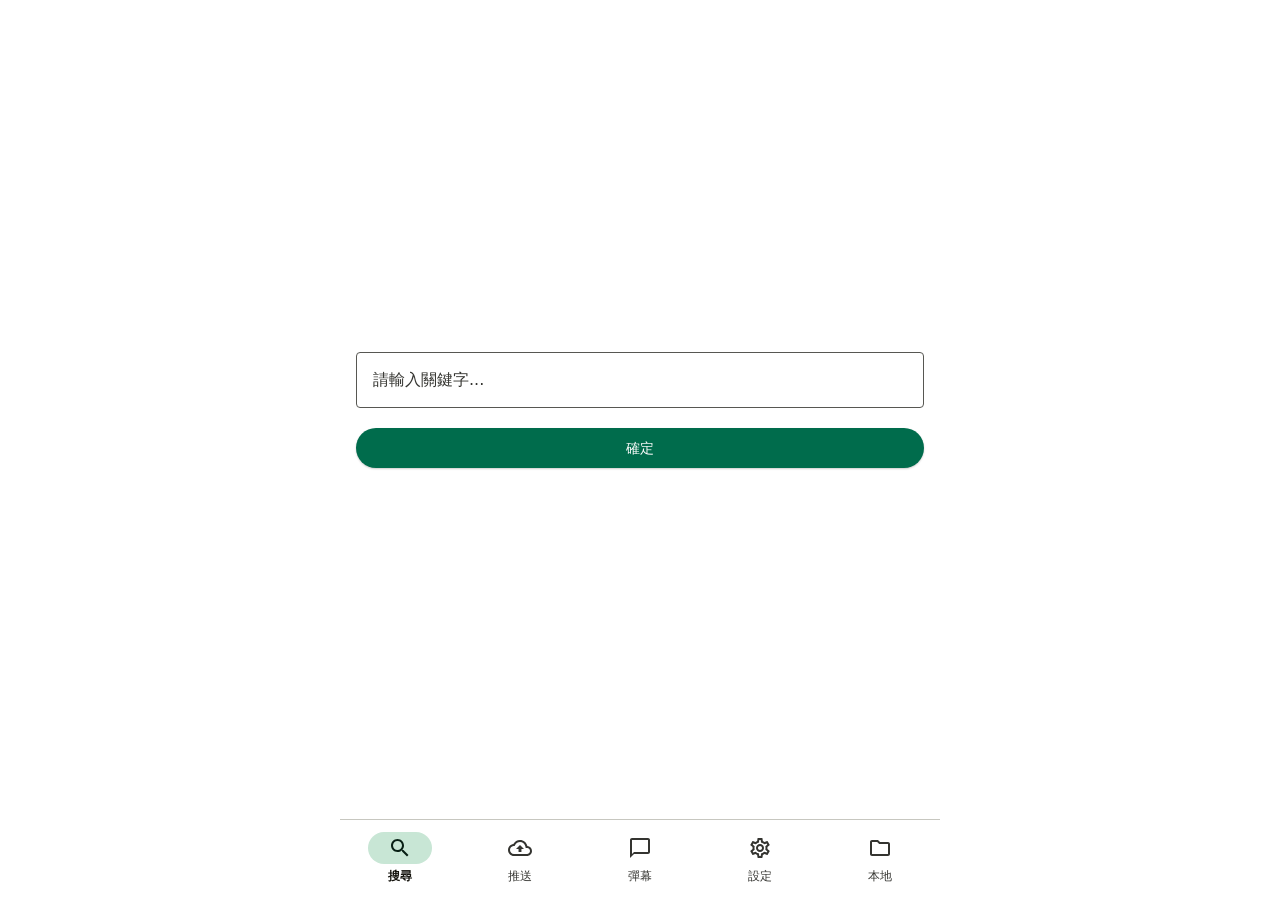
==== app/src/main/assets/index.html @ 3b031623 "chore: import xbox-lite baseline Full source snapshot of kuby007/webhtv@xbox-lite (27c07b4c13a249e90" ====
<!DOCTYPE html>
<html lang="zh-Hant">

<head>
    <title>影視</title>
    <meta charset="UTF-8">
    <meta name="viewport" content="width=device-width,initial-scale=1,user-scalable=0,viewport-fit=cover">
    <meta name="color-scheme" content="light dark">
    <link rel="stylesheet" href="css/ui.css">
    <script src="js/jquery.min.js" defer></script>
    <script src="js/script.js" defer></script>
</head>

<body>
    <div id="app">
        <!-- Content -->
        <div class="app-body">
            <!-- 搜尋 -->
            <div id="panel1" class="tab-panel active">
                <div class="panel-content">
                    <div class="md-field">
                        <input id="keyword" class="md-input" type="text" placeholder="請輸入關鍵字..." />
                    </div>
                    <button class="md-btn md-btn-filled md-btn-full" onclick="search()">確定</button>
                </div>
            </div>
            <!-- 推送 -->
            <div id="panel2" class="tab-panel">
                <div class="panel-content">
                    <div class="md-field">
                        <input id="push_url" class="md-input" type="text" placeholder="請輸入播放網址..." />
                    </div>
                    <button class="md-btn md-btn-filled md-btn-full" onclick="push()">確定</button>
                </div>
            </div>
            <!-- 彈幕 -->
            <div id="panel3" class="tab-panel">
                <div class="panel-content">
                    <div class="field-row">
                        <div class="md-field">
                            <button class="md-btn md-btn-tonal md-btn-full" onclick="showDanmakuModeDialog()">
                                <span id="danmaku_mode_label">滾動</span>
                                <svg style="margin-left:auto;flex-shrink:0" width="18" height="18" viewBox="0 0 24 24"><path d="M0 0h24v24H0V0z" fill="none"/><path d="M7 10l5 5 5-5z" fill="currentColor"/></svg>
                            </button>
                        </div>
                        <div class="md-field">
                            <button class="md-btn md-btn-tonal md-btn-full" onclick="showDanmakuSizeDialog()">
                                <span id="danmaku_size_label">預設</span>
                                <svg style="margin-left:auto;flex-shrink:0" width="18" height="18" viewBox="0 0 24 24"><path d="M0 0h24v24H0V0z" fill="none"/><path d="M7 10l5 5 5-5z" fill="currentColor"/></svg>
                            </button>
                        </div>
                    </div>
                    <div class="md-field">
                        <input id="danmaku_text" class="md-input" type="text" placeholder="請輸入彈幕內容..." />
                    </div>
                    <button class="md-btn md-btn-filled md-btn-full" onclick="sendDanmaku()">發送</button>
                </div>
            </div>
            <!-- 設定 -->
            <div id="panel4" class="tab-panel">
                <div class="panel-content">
                    <div class="field-row">
                        <div class="md-field short">
                            <input id="setting_name" class="md-input" type="text" placeholder="名稱" />
                        </div>
                        <div class="md-field">
                            <input id="setting_text" class="md-input" type="text" placeholder="配置" />
                        </div>
                    </div>
                    <button onclick="setting()" class="md-btn md-btn-filled md-btn-full">確定</button>
                </div>
            </div>
            <!-- 本地 -->
            <div id="panel5" class="tab-panel">
                <input type="file" id="file_uploader" onchange="onFileSelected()" multiple />
                <div class="md-toolbar">
                    <button class="md-btn md-btn-tonal" onclick="uploadFile()">上傳檔案</button>
                    <button class="md-btn md-btn-tonal" onclick="showNewFolderDialog()">新增資料夾</button>
                </div>
                <div class="file-path" id="filePath">/</div>
                <div id="file_list"></div>
            </div>
        </div>
        <!-- M3 Navigation Bar -->
        <nav class="md-nav-bar">
            <div id="tab1" class="md-nav-item active" onclick="showPanel(1)">
                <div class="md-nav-indicator">
                    <svg class="md-nav-icon" viewBox="0 0 24 24"><path d="M0 0h24v24H0V0z" fill="none"/><path d="M15.5 14h-.79l-.28-.27C15.41 12.59 16 11.11 16 9.5 16 5.91 13.09 3 9.5 3S3 5.91 3 9.5 5.91 16 9.5 16c1.61 0 3.09-.59 4.23-1.57l.27.28v.79l5 4.99L20.49 19l-4.99-5zm-6 0C7.01 14 5 11.99 5 9.5S7.01 5 9.5 5 14 7.01 14 9.5 11.99 14 9.5 14z"/></svg>
                </div>
                <span class="md-nav-label">搜尋</span>
            </div>
            <div id="tab2" class="md-nav-item" onclick="showPanel(2)">
                <div class="md-nav-indicator">
                    <svg class="md-nav-icon" viewBox="0 0 24 24"><path d="M0 0h24v24H0V0z" fill="none"/><path d="M19.35 10.04C18.67 6.59 15.64 4 12 4 9.11 4 6.6 5.64 5.35 8.04 2.34 8.36 0 10.91 0 14c0 3.31 2.69 6 6 6h13c2.76 0 5-2.24 5-5 0-2.64-2.05-4.78-4.65-4.96zM19 18H6c-2.21 0-4-1.79-4-4 0-2.05 1.53-3.76 3.56-3.97l1.07-.11.5-.95C8.08 7.14 9.94 6 12 6c2.62 0 4.88 1.86 5.39 4.43l.3 1.5 1.53.11c1.56.1 2.78 1.41 2.78 2.96 0 1.65-1.35 3-3 3zM8 13h2.55v3h2.9v-3H16l-4-4z"/></svg>
                </div>
                <span class="md-nav-label">推送</span>
            </div>
            <div id="tab3" class="md-nav-item" onclick="showPanel(3)">
                <div class="md-nav-indicator">
                    <svg class="md-nav-icon" viewBox="0 0 24 24"><path d="M0 0h24v24H0V0z" fill="none"/><path d="M20 2H4c-1.1 0-2 .9-2 2v18l4-4h14c1.1 0 2-.9 2-2V4c0-1.1-.9-2-2-2zm0 14H6l-2 2V4h16v12z"/></svg>
                </div>
                <span class="md-nav-label">彈幕</span>
            </div>
            <div id="tab4" class="md-nav-item" onclick="showPanel(4)">
                <div class="md-nav-indicator">
                    <svg class="md-nav-icon" viewBox="0 0 24 24"><path d="M0 0h24v24H0V0z" fill="none"/><path d="M19.43 12.98c.04-.32.07-.64.07-.98 0-.34-.03-.66-.07-.98l2.11-1.65c.19-.15.24-.42.12-.64l-2-3.46c-.09-.16-.26-.25-.44-.25-.06 0-.12.01-.17.03l-2.49 1c-.52-.4-1.08-.73-1.69-.98l-.38-2.65C14.46 2.18 14.25 2 14 2h-4c-.25 0-.46.18-.49.42l-.38 2.65c-.61.25-1.17.59-1.69.98l-2.49-1c-.06-.02-.12-.03-.18-.03-.17 0-.34.09-.43.25l-2 3.46c-.13.22-.07.49.12.64l2.11 1.65c-.04.32-.07.65-.07.98 0 .33.03.66.07.98l-2.11 1.65c-.19.15-.24.42-.12.64l2 3.46c.09.16.26.25.44.25.06 0 .12-.01.17-.03l2.49-1c.52.4 1.08.73 1.69.98l.38 2.65c.03.24.24.42.49.42h4c.25 0 .46-.18.49-.42l.38-2.65c.61-.25 1.17-.59 1.69-.98l2.49 1c.06.02.12.03.18.03.17 0 .34-.09.43-.25l2-3.46c.12-.22.07-.49-.12-.64l-2.11-1.65zm-1.98-1.71c.04.31.05.52.05.73 0 .21-.02.43-.05.73l-.14 1.13.89.7 1.08.84-.7 1.21-1.27-.51-1.04-.42-.9.68c-.43.32-.84.56-1.25.73l-1.06.43-.16 1.13-.2 1.35h-1.4l-.19-1.35-.16-1.13-1.06-.43c-.43-.18-.83-.41-1.23-.71l-.91-.7-1.06.43-1.27.51-.7-1.21 1.08-.84.89-.7-.14-1.13c-.03-.31-.05-.54-.05-.74s.02-.43.05-.73l.14-1.13-.89-.7-1.08-.84.7-1.21 1.27.51 1.04.42.9-.68c.43-.32.84-.56 1.25-.73l1.06-.43.16-1.13.2-1.35h1.39l.19 1.35.16 1.13 1.06.43c.43.18.83.41 1.23.71l.91.7 1.06-.43 1.27-.51.7 1.21-1.07.85-.89.7.14 1.13zM12 8c-2.21 0-4 1.79-4 4s1.79 4 4 4 4-1.79 4-4-1.79-4-4-4zm0 6c-1.1 0-2-.9-2-2s.9-2 2-2 2 .9 2 2-.9 2-2 2z"/></svg>
                </div>
                <span class="md-nav-label">設定</span>
            </div>
            <div id="tab5" class="md-nav-item" onclick="showPanel(5)">
                <div class="md-nav-indicator">
                    <svg class="md-nav-icon" viewBox="0 0 24 24"><path d="M0 0h24v24H0V0z" fill="none"/><path d="M9.17 6l2 2H20v10H4V6h5.17M10 4H4c-1.1 0-1.99.9-1.99 2L2 18c0 1.1.9 2 2 2h16c1.1 0 2-.9 2-2V8c0-1.1-.9-2-2-2h-8l-2-2z"/></svg>
                </div>
                <span class="md-nav-label">本地</span>
            </div>
        </nav>
    </div>
    <!-- Dialog: 彈幕模式 -->
    <div id="danmakuModeDialog" class="md-dialog-overlay">
        <div class="md-dialog">
            <div class="md-dialog-title">模式</div>
            <div class="md-dialog-list">
                <div class="md-dialog-list-item active" data-val="1" onclick="setDanmakuMode(1,'滾動')"><span>滾動</span></div>
                <div class="md-dialog-list-item" data-val="5" onclick="setDanmakuMode(5,'頂部')"><span>頂部</span></div>
                <div class="md-dialog-list-item" data-val="4" onclick="setDanmakuMode(4,'底部')"><span>底部</span></div>
                <div class="md-dialog-list-item" data-val="6" onclick="setDanmakuMode(6,'反向')"><span>反向</span></div>
            </div>
        </div>
    </div>
    <!-- Dialog: 彈幕大小 -->
    <div id="danmakuSizeDialog" class="md-dialog-overlay">
        <div class="md-dialog">
            <div class="md-dialog-title">大小</div>
            <div class="md-dialog-list">
                <div class="md-dialog-list-item" data-val="18" onclick="setDanmakuSize(18,'小')"><span>小</span></div>
                <div class="md-dialog-list-item active" data-val="25" onclick="setDanmakuSize(25,'預設')"><span>預設</span></div>
                <div class="md-dialog-list-item" data-val="36" onclick="setDanmakuSize(36,'大')"><span>大</span></div>
            </div>
        </div>
    </div>
    <!-- Dialog: 本地路徑 -->
    <div id="fileInfoDialog" class="md-dialog-overlay">
        <div class="md-dialog">
            <div class="md-dialog-title">本地路徑</div>
            <div class="md-dialog-body" id="fileUrl"></div>
            <div class="md-dialog-actions">
                <button onclick="pushFile(0)" class="md-dialog-btn">關閉</button>
                <button onclick="downloadFile()" class="md-dialog-btn">下載</button>
                <button onclick="pushFile(1)" class="md-dialog-btn">使用</button>
            </div>
        </div>
    </div>
    <!-- Dialog: 確認上傳 -->
    <div id="uploadTip" class="md-dialog-overlay">
        <div class="md-dialog">
            <div class="md-dialog-title">確認上傳？</div>
            <div class="md-dialog-body" id="uploadTipContent"></div>
            <div class="md-dialog-actions">
                <button onclick="confirmUpload(0)" class="md-dialog-btn">取消</button>
                <button onclick="confirmUpload(1)" class="md-dialog-btn">確定</button>
            </div>
        </div>
    </div>
    <!-- Dialog: 新增資料夾 -->
    <div id="newFolder" class="md-dialog-overlay">
        <div class="md-dialog">
            <div class="md-dialog-title">新增資料夾</div>
            <div class="md-dialog-body">
                <input id="newFolderContent" class="md-input" type="text" placeholder="請輸入資料夾名稱..." />
            </div>
            <div class="md-dialog-actions">
                <button onclick="confirmNewFolder(0)" class="md-dialog-btn">取消</button>
                <button onclick="confirmNewFolder(1)" class="md-dialog-btn">確定</button>
            </div>
        </div>
    </div>
    <!-- Dialog: 刪除資料夾 -->
    <div id="delFolder" class="md-dialog-overlay">
        <div class="md-dialog">
            <div class="md-dialog-title">刪除資料夾</div>
            <div class="md-dialog-body" id="delFolderContent"></div>
            <div class="md-dialog-actions">
                <button onclick="confirmDelFolder(0)" class="md-dialog-btn">取消</button>
                <button onclick="confirmDelFolder(1)" class="md-dialog-btn error">刪除</button>
            </div>
        </div>
    </div>
    <!-- Dialog: 刪除檔案 -->
    <div id="delFile" class="md-dialog-overlay">
        <div class="md-dialog">
            <div class="md-dialog-title">刪除檔案</div>
            <div class="md-dialog-body" id="delFileContent"></div>
            <div class="md-dialog-actions">
                <button onclick="confirmDelFile(0)" class="md-dialog-btn">取消</button>
                <button onclick="confirmDelFile(1)" class="md-dialog-btn error">刪除</button>
            </div>
        </div>
    </div>
    <!-- Snackbar: 警告 -->
    <div id="warnToast">
        <div class="md-snackbar" id="warnToastContent"></div>
    </div>
    <!-- Loading -->
    <div id="loadingToast">
        <div class="md-progress-wrap">
            <svg class="md-progress" viewBox="0 0 48 48">
                <circle cx="24" cy="24" r="20"/>
            </svg>
        </div>
    </div>
</body>
</html>
---- app/src/main/assets/css/ui.css ----
:root {
    --md-primary:                  #006C4C;
    --md-on-primary:               #FFFFFF;
    --md-primary-container:        #89F7C6;
    --md-on-primary-container:     #00210F;
    --md-secondary-container:      #C8E6D5;
    --md-on-secondary-container:   #082015;
    --md-error:                    #BA1A1A;
    --md-on-error:                 #FFFFFF;
    --md-error-container:          #FFDAD6;
    --md-on-error-container:       #410002;
    --md-surface:                  #FFFFFF;
    --md-on-surface:               #15140E;
    --md-surface-variant:          #E3E3DC;
    --md-on-surface-variant:       #343430;
    --md-outline:                  #575752;
    --md-outline-variant:          #C7C7C0;
    --md-surface-container:        #FFFFFF;
    --md-surface-container-high:   #F0EFE9;
    --md-inverse-surface:          #2A2A25;
    --md-inverse-on-surface:       #F2F1EB;
    --md-scrim:                    rgba(0,0,0,0.32);
    --md-shadow:                   rgba(0,0,0,0.20);
}

@media (prefers-color-scheme: dark) {
    :root {
        --md-primary:                  #6CDBA4;
        --md-on-primary:               #003824;
        --md-primary-container:        #005237;
        --md-on-primary-container:     #89F7C6;
        --md-secondary-container:      #354B40;
        --md-on-secondary-container:   #CFE9D8;
        --md-error:                    #FFB4AB;
        --md-on-error:                 #690005;
        --md-error-container:          #93000A;
        --md-on-error-container:       #FFDAD6;
        --md-surface:                  #101510;
        --md-on-surface:               #DEE4DF;
        --md-surface-variant:          #414942;
        --md-on-surface-variant:       #C0C9BF;
        --md-outline:                  #8B9389;
        --md-outline-variant:          #414942;
        --md-surface-container:        #1C211D;
        --md-surface-container-high:   #262B27;
        --md-inverse-surface:          #DEE4DF;
        --md-inverse-on-surface:       #181D19;
        --md-scrim:                    rgba(0,0,0,0.5);
        --md-shadow:                   rgba(0,0,0,0.5);
    }
}

/* ══ Reset ══ */
*, *::before, *::after { box-sizing: border-box; margin: 0; padding: 0; }

html, body {
    height: 100%;
    font-family: Roboto, -apple-system, system-ui, sans-serif;
    background: var(--md-surface);
    color: var(--md-on-surface);
    -webkit-tap-highlight-color: transparent;
}

body.manage-page {
    --md-primary: #1A62D0;
    --md-on-primary: #FFFFFF;
    --md-secondary-container: #D9E7FF;
    --md-on-secondary-container: #0D2B57;
    --md-surface: #F4F6FA;
    --md-surface-container: #FFFFFF;
    --md-surface-container-high: #F8FAFD;
    --md-outline-variant: #DDE3EE;
}

body.manage-page.local-mode .remote-only {
    display: none !important;
}

@media (prefers-color-scheme: dark) {
    body.manage-page {
        --md-primary: #8DB8FF;
        --md-on-primary: #052B61;
        --md-secondary-container: #1D3557;
        --md-on-secondary-container: #D9E7FF;
        --md-surface: #10151D;
        --md-surface-container: #171D27;
        --md-surface-container-high: #1F2632;
        --md-outline-variant: #354052;
    }
}

/* ══ App Shell ══ */
#app {
    display: flex;
    flex-direction: column;
    height: 100%;
    max-width: 600px;
    margin: 0 auto;
}

.manage-app { max-width: 1120px; }

.manage-top {
    flex-shrink: 0;
    display: flex;
    align-items: center;
    justify-content: space-between;
    gap: 12px;
    padding: 14px 16px 10px;
    border-bottom: 1px solid var(--md-outline-variant);
    background: var(--md-surface-container);
}

.manage-body {
    flex: 1;
    overflow-y: auto;
    -webkit-overflow-scrolling: touch;
    padding: 16px;
}

.manage-view { display: none; }
.manage-view.active { display: block; }

.segmented {
    display: inline-flex;
    padding: 3px;
    border: 1px solid var(--md-outline-variant);
    border-radius: 22px;
    background: var(--md-surface-container-high);
}

.segment {
    height: 34px;
    min-width: 56px;
    padding: 0 12px;
    border: none;
    border-radius: 17px;
    background: transparent;
    color: var(--md-on-surface-variant);
    font: inherit;
    font-size: 14px;
    cursor: pointer;
}

.segment.active {
    background: var(--md-primary);
    color: var(--md-on-primary);
}

.remote-picker { display: none; margin: 10px 16px 0; }
.device-list { display: grid; gap: 8px; }

.device-item {
    display: flex;
    align-items: center;
    justify-content: space-between;
    gap: 12px;
    min-height: 48px;
    padding: 8px 12px;
    border: 1px solid var(--md-outline-variant);
    border-radius: 8px;
    background: transparent;
    color: var(--md-on-surface);
    font: inherit;
    text-align: left;
    cursor: pointer;
}

.device-item.active {
    border-color: var(--md-primary);
    background: var(--md-secondary-container);
    color: var(--md-on-secondary-container);
}

.device-item span { font-weight: 600; }
.device-item small { color: var(--md-on-surface-variant); overflow-wrap: anywhere; }

.manage-nav .md-nav-item { border: none; background: transparent; color: inherit; }

.manage-heading { min-width: 0; }

.manage-top-actions {
    display: flex;
    align-items: center;
    justify-content: flex-end;
    gap: 8px;
    flex-wrap: wrap;
}

.status-pill {
    display: inline-flex;
    align-items: center;
    min-height: 30px;
    padding: 0 10px;
    border-radius: 15px;
    background: var(--md-secondary-container);
    color: var(--md-on-secondary-container);
    font-size: 12px;
    line-height: 16px;
    white-space: nowrap;
}

.status-pill.off {
    background: var(--md-error-container);
    color: var(--md-on-error-container);
}

.status-pill.warn {
    background: #FFE08A;
    color: #312300;
}

.md-btn-compact {
    height: 36px;
    padding: 0 14px;
}

.md-btn-danger {
    background: var(--md-error-container);
    color: var(--md-on-error-container);
}

.keepalive-card {
    display: none;
    margin: 10px 16px 0;
    border-color: #D19A00;
    background: #FFF4CE;
    color: #312300;
}

.md-btn:disabled,
.file-action:disabled {
    opacity: 0.42;
    cursor: default;
}

.file-toolbar { align-items: center; }

.file-state-row {
    display: grid;
    grid-template-columns: minmax(0, 1fr) auto;
    gap: 8px;
    align-items: center;
    margin-bottom: 8px;
}

.file-state-row .file-path { margin: 0; }

.selection-count {
    min-height: 36px;
    display: inline-flex;
    align-items: center;
    justify-content: center;
    padding: 0 10px;
    border-radius: 18px;
    background: var(--md-surface-container-high);
    color: var(--md-on-surface-variant);
    font-size: 13px;
    white-space: nowrap;
}

.file-list {
    border-top: 1px solid var(--md-outline-variant);
}

.file-item.parent { padding-left: 42px; }

@media (min-width: 960px) {
    .manage-app { max-width: 1120px; }
    .manage-body { padding: 20px 24px; }
    #syncTree { display: grid; grid-template-columns: 1fr 1fr; column-gap: 18px; }
    .tree-row { break-inside: avoid; }
}

@media (prefers-color-scheme: dark) {
    .status-pill.warn,
    .keepalive-card {
        background: #4D3900;
        color: #FFE08A;
        border-color: #B88A00;
    }
}

@media (max-width: 640px) {
    .manage-top { align-items: flex-start; flex-direction: column; }
    .manage-top-actions { width: 100%; justify-content: flex-start; }
    .file-state-row { grid-template-columns: 1fr; }
    .md-btn { padding: 0 16px; }
    .file-action { min-width: 44px; padding: 0 8px; }
    .field-row.compact.live-common-row,
    .field-row.compact.advanced-field-row { flex-direction: column; }
    .field-row.compact.live-common-row .md-field.short,
    .field-row.compact.advanced-field-row .md-field.short { flex-basis: auto; }
    .flag-grid { grid-template-columns: repeat(2, minmax(0, 1fr)); }
}

/* ══ Content body ══ */
.app-body {
    flex: 1;
    overflow-y: auto;
    -webkit-overflow-scrolling: touch;
    background: var(--md-surface);
}

.tab-panel { display: none; }
.tab-panel.active { display: flex; flex-direction: column; justify-content: center; min-height: 100%; padding: 20px 16px; }
#panel5.tab-panel.active { display: block; justify-content: unset; padding: 16px; }
.manage-panel.tab-panel.active { display: block; justify-content: unset; padding: 16px; }
.panel-content { display: flex; flex-direction: column; gap: 20px; width: 100%; }

#file_uploader,
#csp_file_uploader,
#config_file_uploader { display: none; }

/* ══ M3 Outlined Text Field ══ */
.field-row {
    display: flex;
    gap: 8px;
    align-items: center;
}

.field-row + .field-row { margin-top: 8px; }

.md-field { flex: 1; min-width: 0; }
.md-field.short { flex: 0 0 88px; }

.md-input {
    width: 100%;
    height: 56px;
    padding: 0 16px;
    border: 1px solid var(--md-outline);
    border-radius: 4px;
    background: transparent;
    color: var(--md-on-surface);
    font-size: 16px;
    line-height: 24px;
    font-family: inherit;
    outline: none;
    caret-color: var(--md-primary);
    transition: border-color 0.15s, border-width 0.15s, padding 0.15s;
    -webkit-appearance: none;
    appearance: none;
}

.md-input:focus {
    border-color: var(--md-primary);
    border-width: 2px;
    padding: 0 15px;
}

.md-input::placeholder { color: var(--md-on-surface-variant); }

.code-area {
    width: 100%;
    min-height: 132px;
    padding: 12px;
    border: 1px solid var(--md-outline);
    border-radius: 8px;
    background: transparent;
    color: var(--md-on-surface);
    font: 13px/1.45 ui-monospace, SFMono-Regular, Menlo, Consolas, monospace;
    outline: none;
    resize: vertical;
    -webkit-overflow-scrolling: touch;
}

.code-area:focus { border-color: var(--md-primary); border-width: 2px; padding: 11px; }

/* ══ M3 Buttons ══ */
.md-btn {
    display: inline-flex;
    align-items: center;
    justify-content: center;
    height: 40px;
    padding: 0 24px;
    border: none;
    border-radius: 20px;
    font-size: 14px;
    line-height: 20px;
    font-weight: 500;
    letter-spacing: 0.1px;
    font-family: inherit;
    cursor: pointer;
    white-space: nowrap;
    flex-shrink: 0;
    position: relative;
    overflow: hidden;
    transition: box-shadow 0.2s;
}

.md-btn::after {
    content: '';
    position: absolute;
    inset: 0;
    background: currentColor;
    opacity: 0;
    transition: opacity 0.2s;
}

.md-btn:hover::after  { opacity: 0.08; }
.md-btn:active::after { opacity: 0.12; }

.md-btn-filled {
    background: var(--md-primary);
    color: var(--md-on-primary);
    box-shadow: 0 1px 2px var(--md-shadow);
}

.md-btn-filled:active { box-shadow: none; }

.md-btn-tonal {
    background: var(--md-secondary-container);
    color: var(--md-on-secondary-container);
}

.md-btn-full { width: 100%; }

/* ══ Toolbar ══ */
.md-toolbar {
    display: flex;
    flex-wrap: wrap;
    gap: 8px;
    margin-bottom: 10px;
}

.manage-header {
    display: flex;
    align-items: center;
    justify-content: space-between;
    gap: 12px;
    margin-bottom: 12px;
}

.manage-title {
    font-size: 20px;
    line-height: 28px;
    font-weight: 650;
}

.manage-subtitle {
    margin-top: 2px;
    color: var(--md-on-surface-variant);
    font-size: 13px;
    line-height: 18px;
}

.manage-card {
    margin: 10px 0;
    padding: 12px;
    border: 1px solid var(--md-outline-variant);
    border-radius: 8px;
    background: var(--md-surface-container-high);
}

.manage-form-card {
    display: grid;
    gap: 10px;
}

.action-panel {
    display: grid;
    gap: 12px;
    max-width: 720px;
}

.action-row {
    display: grid;
    grid-template-columns: minmax(0, 1fr) auto;
    gap: 10px;
    align-items: center;
}

.action-row .md-btn {
    min-width: 96px;
}

.manage-card-title {
    margin-bottom: 8px;
    color: var(--md-on-surface-variant);
    font-size: 13px;
    line-height: 18px;
    font-weight: 600;
}

.field-row.compact { align-items: stretch; }
.field-label { display: flex; align-items: center; color: var(--md-on-surface-variant); font-size: 13px; white-space: nowrap; }
.mini-input { flex: 0 0 96px; }
.md-select {
    padding-right: 8px;
    -webkit-appearance: auto;
    appearance: auto;
}

.check-row {
    display: inline-flex;
    align-items: center;
    gap: 8px;
    min-height: 40px;
    color: var(--md-on-surface);
    font-size: 14px;
    line-height: 20px;
    cursor: pointer;
}

.check-row input { width: 20px; height: 20px; accent-color: var(--md-primary); }

.chip-list {
    display: flex;
    flex-wrap: wrap;
    gap: 8px;
}

.path-chip {
    min-height: 34px;
    padding: 0 12px;
    border: none;
    border-radius: 17px;
    background: var(--md-secondary-container);
    color: var(--md-on-secondary-container);
    font: inherit;
    font-size: 13px;
    line-height: 18px;
    cursor: pointer;
    max-width: 100%;
    overflow-wrap: anywhere;
}

.tree-row {
    display: flex;
    align-items: center;
    gap: 8px;
    min-height: 56px;
    border-bottom: 1px solid var(--md-outline-variant);
}

.tree-row:last-child { border-bottom: none; }

.tree-check {
    display: flex;
    align-items: center;
    justify-content: center;
    width: 42px;
    height: 42px;
    flex: 0 0 auto;
}

.tree-check input { width: 22px; height: 22px; accent-color: var(--md-primary); }

.tree-main {
    display: flex;
    align-items: center;
    gap: 12px;
    flex: 1;
    min-width: 0;
    min-height: 52px;
    border: none;
    background: transparent;
    color: var(--md-on-surface);
    font: inherit;
    text-align: left;
    cursor: pointer;
}

.tree-main span {
    overflow: hidden;
    text-overflow: ellipsis;
    white-space: nowrap;
}

.csp-card { display: grid; gap: 10px; }
.csp-card.invalid { border-color: var(--md-error); background: var(--md-error-container); color: var(--md-on-error-container); }

.csp-editor-tabs {
    padding: 10px 16px;
    border-bottom: 1px solid var(--md-outline-variant);
    background: var(--md-surface-container-high);
}

.csp-editor-tabs .segmented {
    width: fit-content;
}

.csp-mode-panel {
    min-width: 0;
}

.csp-json-card {
    margin: 12px;
}

.csp-json-card .code-area {
    min-height: clamp(420px, 58vh, 720px);
    resize: none;
    overflow: auto;
}

.csp-json-head {
    display: grid !important;
    grid-template-columns: minmax(0, 1fr) auto;
    align-items: center;
}

.csp-json-head > div:first-child {
    min-width: 0;
}

.csp-json-head .md-btn {
    justify-self: end;
    min-height: 34px;
    height: 34px;
    padding: 0 14px;
}

.csp-json-head .manage-subtitle {
    max-width: 100%;
    overflow: hidden;
    text-overflow: ellipsis;
    white-space: nowrap;
}

.card-line {
    display: flex;
    align-items: center;
    gap: 6px;
    flex-wrap: wrap;
}

.card-line .check-row { margin-right: auto; }

.flag-grid {
    display: grid;
    grid-template-columns: repeat(4, minmax(0, 1fr));
    gap: 6px;
}

.empty-state {
    padding: 16px 0;
    color: var(--md-on-surface-variant);
    font-size: 14px;
    text-align: center;
}

.empty-state.compact { padding: 0; text-align: left; }

.file-path {
    margin: 0 0 8px;
    padding: 8px 10px;
    border: 1px solid var(--md-outline-variant);
    border-radius: 8px;
    color: var(--md-on-surface-variant);
    background: var(--md-surface-container-high);
    font-size: 13px;
    line-height: 18px;
    word-break: break-all;
}

/* ══ File List ══ */
.file-item {
    display: flex;
    align-items: center;
    gap: 8px;
    min-height: 64px;
    padding: 8px 0;
    border-bottom: 1px solid var(--md-outline-variant);
    color: var(--md-on-surface);
}

.file-main {
    display: flex;
    align-items: center;
    gap: 16px;
    flex: 1;
    min-width: 0;
    align-self: stretch;
    text-decoration: none;
    color: var(--md-on-surface);
    position: relative;
    overflow: hidden;
}

.file-item:last-child { border-bottom: none; }

.file-main::after {
    content: '';
    position: absolute;
    inset: 0;
    background: var(--md-on-surface);
    opacity: 0;
    transition: opacity 0.15s;
}

.file-main:active::after { opacity: 0.08; }

.file-icon { width: 40px; height: 40px; flex-shrink: 0; }
.file-info { flex: 1; min-width: 0; }

.file-name {
    font-size: 16px;
    line-height: 24px;
    white-space: nowrap;
    overflow: hidden;
    text-overflow: ellipsis;
}

.file-time {
    font-size: 12px;
    line-height: 16px;
    letter-spacing: 0.4px;
    color: var(--md-on-surface-variant);
    margin-top: 2px;
}

.file-action {
    flex: 0 0 auto;
    min-width: 52px;
    height: 36px;
    padding: 0 10px;
    border: none;
    border-radius: 18px;
    background: transparent;
    color: var(--md-primary);
    font: inherit;
    font-size: 14px;
    line-height: 20px;
    cursor: pointer;
    position: relative;
    overflow: hidden;
}

.file-action::after {
    content: '';
    position: absolute;
    inset: 0;
    background: currentColor;
    opacity: 0;
    transition: opacity 0.15s;
}

.file-action:active::after { opacity: 0.12; }
.file-action.danger { color: var(--md-error); }

/* Manage file manager */
.file-workspace {
    overflow: hidden;
    border: 1px solid var(--md-outline-variant);
    border-radius: 8px;
    background: var(--md-surface-container);
    box-shadow: 0 1px 2px rgba(16,24,40,0.06);
}

.file-hero {
    display: flex;
    align-items: center;
    justify-content: space-between;
    gap: 16px;
    padding: 18px 18px 14px;
    border-bottom: 1px solid var(--md-outline-variant);
}

.file-hero-main { min-width: 0; }
.file-hero-actions,
.file-control-actions,
.file-selection-actions,
.file-actions-cell {
    display: flex;
    align-items: center;
    gap: 8px;
    flex-wrap: wrap;
}

.file-control-bar {
    display: flex;
    align-items: center;
    justify-content: space-between;
    gap: 12px;
    padding: 12px 18px;
    border-bottom: 1px solid var(--md-outline-variant);
    background: var(--md-surface-container-high);
}

.file-breadcrumb {
    display: flex;
    align-items: center;
    gap: 6px;
    min-width: 0;
    overflow-x: auto;
    -webkit-overflow-scrolling: touch;
    scrollbar-width: none;
}

.file-breadcrumb::-webkit-scrollbar { display: none; }

.crumb {
    flex: 0 0 auto;
    max-width: 180px;
    height: 34px;
    padding: 0 10px;
    border: none;
    border-radius: 17px;
    background: transparent;
    color: var(--md-primary);
    font: inherit;
    font-size: 14px;
    overflow: hidden;
    text-overflow: ellipsis;
    white-space: nowrap;
    cursor: pointer;
}

.crumb:first-child {
    background: var(--md-secondary-container);
    color: var(--md-on-secondary-container);
    font-weight: 600;
}

.crumb-sep { color: var(--md-on-surface-variant); }

.file-tool-btn {
    min-width: 56px;
    height: 36px;
    padding: 0 12px;
    border: 1px solid var(--md-outline-variant);
    border-radius: 18px;
    background: var(--md-surface-container);
    color: var(--md-on-surface);
    font: inherit;
    font-size: 14px;
    cursor: pointer;
}

.file-tool-btn:disabled { opacity: 0.45; cursor: default; }

.file-selection-bar {
    display: flex;
    align-items: center;
    justify-content: space-between;
    gap: 12px;
    min-height: 56px;
    padding: 8px 18px;
    border-bottom: 1px solid var(--md-outline-variant);
    background: var(--md-surface-container);
}

.file-selection-bar.active { background: var(--md-secondary-container); }

.file-select-all {
    display: inline-flex;
    align-items: center;
    gap: 10px;
    min-height: 44px;
    color: var(--md-on-surface);
    font-size: 14px;
    font-weight: 600;
}

.file-select-all input,
.file-check input {
    width: 22px;
    height: 22px;
    accent-color: var(--md-primary);
}

.file-list-shell { background: var(--md-surface-container); }

.file-tree-panel {
    min-width: 0;
    background: var(--md-surface-container-high);
}

.file-tree-panel-full {
    border-right: 0;
}

.file-tree-title {
    min-height: 42px;
    display: flex;
    align-items: center;
    padding: 0 14px;
    border-bottom: 1px solid var(--md-outline-variant);
    color: var(--md-on-surface);
    font-size: 13px;
    font-weight: 800;
}

.file-tree {
    max-height: none;
    overflow: auto;
    padding: 6px;
}

.file-tree-root {
    border-radius: 8px;
}

.file-tree-root.active,
.file-tree-row.active {
    background: var(--md-secondary-container);
}

.file-tree-main {
    width: 100%;
    min-width: 0;
    min-height: 38px;
    display: grid;
    grid-template-columns: 22px minmax(0, 1fr);
    align-items: center;
    gap: 8px;
    border: 0;
    border-radius: 8px;
    background: transparent;
    color: var(--md-on-surface);
    font: inherit;
    text-align: left;
    cursor: pointer;
}

.file-tree-row {
    --depth: 0;
    display: grid;
    grid-template-columns: 28px 34px minmax(0, 1fr) auto;
    align-items: center;
    gap: 6px;
    min-height: 44px;
    padding: 3px 8px 3px calc(8px + var(--depth) * 16px);
    border-radius: 8px;
}

.file-tree-main .file-icon,
.file-tree-root .file-icon {
    width: 22px;
    height: 22px;
}

.file-tree-toggle,
.tree-toggle {
    width: 28px;
    height: 32px;
    display: inline-grid;
    place-items: center;
    border: 0;
    border-radius: 16px;
    background: transparent;
    color: var(--md-primary);
    font: inherit;
    font-size: 18px;
    font-weight: 800;
    cursor: pointer;
}

.tree-toggle.placeholder {
    width: 28px;
    height: 1px;
}

.file-tree-check {
    width: 34px !important;
    height: 40px !important;
    display: inline-flex;
    align-items: center;
    justify-content: center;
}

.file-tree-check input {
    width: 22px;
    height: 22px;
    accent-color: var(--md-primary);
}

.file-tree-row:hover,
.file-tree-root:hover {
    background: var(--md-surface-container);
}

.file-tree-row.active:hover,
.file-tree-root.active:hover {
    background: var(--md-secondary-container);
}

.file-tree-row.muted {
    color: var(--md-on-surface-variant);
}

.file-tree-main span,
.file-tree-main small,
.file-tree-root span {
    min-width: 0;
    overflow: hidden;
    text-overflow: ellipsis;
    white-space: nowrap;
}

.file-tree-main span,
.file-tree-root span {
    font-size: 13px;
    line-height: 18px;
    font-weight: 700;
}

.file-tree-main small {
    display: none;
}

.file-tree-actions {
    display: flex;
    align-items: center;
    justify-content: flex-end;
    gap: 4px;
    min-width: max-content;
}

.file-list { border-top: none; }

.file-row {
    display: grid;
    grid-template-columns: 42px minmax(240px, 1fr) 180px 96px 140px;
    gap: 12px;
    align-items: center;
    min-height: 64px;
    padding: 0 18px;
    border-bottom: 1px solid var(--md-outline-variant);
    transition: background 0.15s;
}

.file-row:hover { background: var(--md-surface-container-high); }
.file-row:last-child { border-bottom: none; }
.file-row .tree-check { width: 42px; height: 44px; }
.file-row .file-main { min-height: 58px; gap: 12px; }
.file-row .file-icon { width: 34px; height: 34px; }
.file-name-cell { border: none; background: transparent; text-align: left; cursor: pointer; }
.file-time-cell,
.file-size-cell {
    color: var(--md-on-surface-variant);
    font-size: 13px;
    line-height: 18px;
}
.file-size-cell { white-space: nowrap; }
.file-actions-cell { justify-content: flex-start; }
.mobile-meta { display: none; }
.file-empty { min-height: 180px; display: grid; place-items: center; }

.config-toolbar {
    padding: 12px 16px;
    border-bottom: 1px solid var(--md-outline-variant);
    background: var(--md-surface-container-high);
}

.config-toolbar .segmented {
    width: fit-content;
}

.config-list {
    display: grid;
    gap: 10px;
    padding: 12px;
}

.config-card {
    display: grid;
    grid-template-columns: minmax(0, 1fr) auto;
    align-items: center;
    gap: 12px;
    min-height: 72px;
    padding: 12px;
    border: 1px solid var(--md-outline-variant);
    border-radius: 8px;
    background: var(--md-surface-container);
}

.config-card.active {
    border-color: rgba(26, 98, 208, 0.38);
    background: var(--md-secondary-container);
}

.config-main {
    min-width: 0;
    display: grid;
    gap: 6px;
}

.config-title-line {
    min-width: 0;
    display: flex;
    align-items: center;
    gap: 8px;
}

.config-title-line strong {
    min-width: 0;
    overflow: hidden;
    color: var(--md-on-surface);
    font-size: 15px;
    line-height: 20px;
    text-overflow: ellipsis;
    white-space: nowrap;
}

.config-title-line em,
.config-type {
    flex: 0 0 auto;
    min-height: 22px;
    display: inline-flex;
    align-items: center;
    padding: 0 8px;
    border-radius: 11px;
    font-size: 12px;
    line-height: 16px;
    font-style: normal;
    font-weight: 800;
}

.config-type {
    background: var(--md-surface-container-high);
    color: var(--md-on-surface-variant);
}

.config-title-line em {
    background: var(--md-primary);
    color: var(--md-on-primary);
}

.config-url {
    overflow: hidden;
    color: var(--md-on-surface-variant);
    font-size: 12px;
    line-height: 16px;
    text-overflow: ellipsis;
    white-space: nowrap;
}

.config-actions {
    display: flex;
    align-items: center;
    justify-content: flex-end;
    gap: 6px;
    flex-wrap: wrap;
}

.config-dialog {
    max-width: 520px;
}

.config-dialog-body {
    display: grid;
    gap: 8px;
}

.config-url-actions {
    display: flex;
    justify-content: flex-end;
    margin-top: -2px;
}

.compact-code {
    min-height: 92px !important;
}

.file-row button:focus-visible,
.file-tool-btn:focus-visible,
.crumb:focus-visible,
.md-btn:focus-visible,
.segment:focus-visible,
.device-item:focus-visible,
.md-nav-item:focus-visible {
    outline: 3px solid rgba(26, 98, 208, 0.38);
    outline-offset: 2px;
}

@media (max-width: 760px) {
    .file-hero { align-items: flex-start; flex-direction: column; padding: 16px; }
    .file-hero-actions { width: 100%; }
    .file-hero-actions .md-btn { flex: 1 1 140px; }
    .file-control-bar { align-items: stretch; flex-direction: column; padding: 10px 12px; }
    .file-control-actions { justify-content: flex-end; }
    .file-selection-bar { align-items: stretch; flex-direction: column; padding: 8px 12px; }
    .file-selection-actions .md-btn { flex: 1 1 120px; }
    .file-tree { max-height: none; }
    .file-tree-row {
        grid-template-columns: 26px 30px minmax(0, 1fr) auto;
        gap: 4px;
        min-height: 44px;
        padding: 3px 6px 3px calc(6px + var(--depth) * 12px);
    }
    .file-tree-main {
        grid-template-columns: 22px minmax(0, 1fr);
        gap: 6px;
        min-height: 38px;
    }
    .file-tree-main small {
        grid-column: 2;
    }
    .file-tree-actions {
        gap: 3px;
    }
    .file-action { min-width: 48px; height: 34px; padding: 0 8px; }
    .crumb { max-width: 140px; }
    .config-card { grid-template-columns: 1fr; align-items: stretch; }
    .config-actions { justify-content: flex-start; }
    .config-actions .file-action { flex: 1 1 72px; }
}

/* ══ M3 Navigation Bar (80dp) ══ */
.md-nav-bar {
    flex-shrink: 0;
    display: flex;
    background: var(--md-surface-container);
    border-top: 1px solid var(--md-outline-variant);
    padding-bottom: env(safe-area-inset-bottom, 0px);
    overflow-x: auto;
    -webkit-overflow-scrolling: touch;
}

.md-nav-item {
    flex: 1 0 72px;
    min-width: 64px;
    display: flex;
    flex-direction: column;
    align-items: center;
    justify-content: center;
    padding: 12px 0 16px;
    gap: 4px;
    cursor: pointer;
    user-select: none;
}

/* Active indicator pill: 64×32dp */
.md-nav-indicator {
    width: 64px;
    height: 32px;
    border-radius: 16px;
    display: flex;
    align-items: center;
    justify-content: center;
    background: transparent;
    transition: background 0.2s;
}

.md-nav-icon {
    width: 24px;
    height: 24px;
    fill: var(--md-on-surface-variant);
    transition: fill 0.2s;
}

.md-nav-label {
    font-size: 12px;
    line-height: 16px;
    font-weight: 500;
    letter-spacing: 0.5px;
    color: var(--md-on-surface-variant);
    transition: color 0.2s;
}

.md-nav-item.active .md-nav-indicator { background: var(--md-secondary-container); }
.md-nav-item.active .md-nav-icon      { fill: var(--md-on-secondary-container); }
.md-nav-item.active .md-nav-label     { color: var(--md-on-surface); font-weight: 700; }

/* ══ M3 Dialog ══ */
.md-dialog-overlay {
    display: none;
    position: fixed;
    inset: 0;
    z-index: 100;
    background: var(--md-scrim);
}

.md-dialog {
    position: absolute;
    top: 50%;
    left: 50%;
    transform: translate(-50%, -50%);
    background: var(--md-surface-container-high);
    border-radius: 28px;
    width: calc(100% - 48px);
    max-width: 312px;
    overflow: hidden;
}

.md-dialog-title {
    font-size: 24px;
    line-height: 32px;
    font-weight: 400;
    padding: 24px 24px 0;
    color: var(--md-on-surface);
}

.md-dialog-body {
    padding: 16px 24px;
    font-size: 14px;
    line-height: 20px;
    letter-spacing: 0.25px;
    color: var(--md-on-surface-variant);
    word-break: break-all;
}

.md-dialog-body .md-input { margin-top: 8px; }

.md-dialog-list {
    padding: 8px 0 16px;
}

.md-dialog-list-item {
    display: flex;
    align-items: center;
    gap: 16px;
    padding: 14px 24px;
    font-size: 16px;
    line-height: 24px;
    color: var(--md-on-surface);
    cursor: pointer;
    position: relative;
    overflow: hidden;
}

.md-dialog-list-item::before {
    content: '';
    width: 20px;
    height: 20px;
    border-radius: 50%;
    border: 2px solid var(--md-outline);
    flex-shrink: 0;
    transition: border-color 0.15s, background 0.15s, box-shadow 0.15s;
}

.md-dialog-list-item::after {
    content: '';
    position: absolute;
    inset: 0;
    background: var(--md-primary);
    opacity: 0;
    transition: opacity 0.2s;
}

.md-dialog-list-item:hover::after  { opacity: 0.08; }
.md-dialog-list-item:active::after { opacity: 0.12; }

.md-dialog-list-item.active { color: var(--md-primary); font-weight: 500; }

.md-dialog-list-item.active::before {
    border-color: var(--md-primary);
    background: var(--md-primary);
    box-shadow: inset 0 0 0 4px var(--md-surface-container-high);
}

.md-dialog-actions {
    display: flex;
    justify-content: flex-end;
    gap: 8px;
    padding: 0 24px 24px;
}

.md-dialog-btn {
    height: 40px;
    padding: 0 12px;
    border: none;
    border-radius: 20px;
    font-size: 14px;
    font-weight: 500;
    letter-spacing: 0.1px;
    font-family: inherit;
    cursor: pointer;
    background: transparent;
    color: var(--md-primary);
    position: relative;
    overflow: hidden;
}

.md-dialog-btn::after {
    content: '';
    position: absolute;
    inset: 0;
    background: var(--md-primary);
    opacity: 0;
    transition: opacity 0.2s;
}

.md-dialog-btn:hover::after  { opacity: 0.08; }
.md-dialog-btn:active::after { opacity: 0.12; }
.md-dialog-btn.error         { color: var(--md-error); }
.md-dialog-btn.error::after  { background: var(--md-error); }

/* ══ M3 Snackbar ══ */
#warnToast {
    display: none;
    position: fixed;
    inset: 0;
    z-index: 200;
    pointer-events: none;
}

.md-snackbar {
    position: absolute;
    bottom: 96px;
    left: 50%;
    transform: translateX(-50%);
    background: var(--md-inverse-surface);
    color: var(--md-inverse-on-surface);
    border-radius: 4px;
    padding: 14px 16px;
    font-size: 14px;
    line-height: 20px;
    letter-spacing: 0.25px;
    white-space: nowrap;
    box-shadow: 0 3px 5px -1px var(--md-shadow), 0 6px 10px rgba(0,0,0,0.14), 0 1px 18px rgba(0,0,0,0.12);
}

/* ══ Loading overlay ══ */
#loadingToast {
    display: none;
    position: fixed;
    inset: 0;
    z-index: 200;
    background: var(--md-scrim);
}

/* centering wrapper — separates position from rotation */
.md-progress-wrap {
    position: absolute;
    top: 50%;
    left: 50%;
    transform: translate(-50%, -50%);
}

.md-progress {
    display: block;
    width: 48px;
    height: 48px;
    animation: md-spin 0.8s linear infinite;
}

.md-progress circle {
    fill: none;
    stroke: var(--md-primary);
    stroke-width: 4;
    stroke-linecap: round;
    stroke-dasharray: 94 32;
}

@keyframes md-spin { to { transform: rotate(360deg); } }

/* Manage page workspace */
#app.manage-app {
    width: 100%;
    max-width: 1280px;
    background: var(--md-surface);
}

body.manage-page {
    --md-primary: #2563EB;
    --md-on-primary: #FFFFFF;
    --md-secondary-container: #E8F0FE;
    --md-on-secondary-container: #174EA6;
    --md-surface: #F6F7FB;
    --md-surface-container: #FFFFFF;
    --md-surface-container-high: #F9FAFC;
    --md-outline: #8B95A7;
    --md-outline-variant: #E3E7EF;
    --manage-success: #11845B;
    --manage-warn: #B7791F;
    --manage-soft-shadow: 0 8px 24px rgba(15, 23, 42, 0.06);
}

@media (prefers-color-scheme: dark) {
    body.manage-page {
        --md-primary: #8AB4FF;
        --md-on-primary: #0B1B3A;
        --md-secondary-container: #24344E;
        --md-on-secondary-container: #D6E3FF;
        --md-surface: #101418;
        --md-surface-container: #171C22;
        --md-surface-container-high: #20262E;
        --md-outline: #8C96A8;
        --md-outline-variant: #303946;
        --manage-success: #6DD6A2;
        --manage-warn: #F2C66D;
        --manage-soft-shadow: none;
    }
}

.manage-page .manage-top {
    position: sticky;
    top: 0;
    z-index: 30;
    min-height: 76px;
    padding: 14px 22px;
    border-bottom: 1px solid var(--md-outline-variant);
    box-shadow: 0 1px 0 rgba(15, 23, 42, 0.02);
}

.manage-kicker {
    color: var(--md-primary);
    font-size: 11px;
    line-height: 14px;
    font-weight: 800;
    letter-spacing: 0.08em;
    text-transform: uppercase;
}

.manage-page .manage-title {
    font-size: 22px;
    line-height: 28px;
    letter-spacing: 0;
}

.manage-page .manage-subtitle {
    color: var(--md-on-surface-variant);
}

.manage-page .manage-body {
    padding: 18px 22px 22px;
}

.manage-page .manage-card,
.manage-page .file-workspace,
.workspace-panel {
    border: 1px solid var(--md-outline-variant);
    border-radius: 8px;
    background: var(--md-surface-container);
    box-shadow: var(--manage-soft-shadow);
}

.workspace-panel {
    overflow: hidden;
}

.workspace-hero,
.file-hero {
    display: flex;
    align-items: center;
    justify-content: space-between;
    gap: 16px;
    padding: 18px 20px;
    border-bottom: 1px solid var(--md-outline-variant);
    background: var(--md-surface-container);
}

.keepalive-card {
    display: none;
    align-items: flex-start;
    gap: 10px;
    margin: 10px 22px 0;
    padding: 10px 14px;
    border: 1px solid rgba(183, 121, 31, 0.36);
    border-radius: 8px;
    background: #FFF7E6;
    color: #5B3B00;
}

.keepalive-text {
    display: grid;
    gap: 2px;
    min-width: 0;
}

.keepalive-text strong {
    font-size: 13px;
    line-height: 18px;
}

.keepalive-text span {
    font-size: 12px;
    line-height: 17px;
}

.status-dot {
    width: 10px;
    height: 10px;
    margin-top: 6px;
    border-radius: 50%;
    background: var(--manage-success);
    box-shadow: 0 0 0 4px rgba(17, 132, 91, 0.16);
    flex: 0 0 auto;
}

.warn-dot {
    background: var(--manage-warn);
    box-shadow: 0 0 0 4px rgba(183, 121, 31, 0.16);
}

.ok-dot {
    background: var(--manage-success);
    box-shadow: 0 0 0 4px rgba(17, 132, 91, 0.16);
}

.pending-dot {
    background: var(--manage-warn);
    box-shadow: 0 0 0 4px rgba(183, 121, 31, 0.16);
}

.offline-dot {
    background: var(--md-error);
    box-shadow: 0 0 0 4px rgba(186, 26, 26, 0.16);
}

.target-strip {
    display: none;
    grid-template-columns: minmax(0, 1fr) auto;
    align-items: center;
    gap: 12px;
    margin: 10px 22px 0;
    padding: 12px 14px;
    border: 1px solid var(--md-outline-variant);
    border-radius: 8px;
    background: var(--md-surface-container);
    box-shadow: var(--manage-soft-shadow);
}

.target-strip.remote-offline {
    border-color: rgba(186, 26, 26, 0.42);
    background: var(--md-error-container);
    color: var(--md-on-error-container);
}

.target-strip.remote-offline .target-device small,
.target-strip.remote-offline .target-label {
    color: var(--md-on-error-container);
    opacity: 0.76;
}

.target-main,
.target-actions {
    display: flex;
    align-items: center;
    gap: 10px;
    min-width: 0;
}

.target-actions {
    justify-content: flex-end;
    flex-wrap: wrap;
}

.target-label {
    color: var(--md-on-surface-variant);
    font-size: 12px;
    line-height: 16px;
}

.target-text {
    min-width: 0;
}

.target-device {
    display: grid;
    gap: 1px;
    overflow: hidden;
    color: var(--md-on-surface);
    font-size: 15px;
    line-height: 18px;
    font-weight: 700;
}

.target-device span,
.target-device small {
    min-width: 0;
    overflow: hidden;
    text-overflow: ellipsis;
    white-space: nowrap;
}

.target-device small {
    color: var(--md-on-surface-variant);
    font-size: 11px;
    line-height: 14px;
    font-weight: 500;
}

.target-strip .device-list {
    grid-column: 1 / -1;
    display: grid;
    grid-template-columns: repeat(auto-fill, minmax(220px, 1fr));
    gap: 10px;
    padding-top: 8px;
}

.manage-page .device-item {
    position: relative;
    display: grid;
    grid-template-columns: auto minmax(0, 1fr) auto;
    justify-content: unset;
    min-height: 58px;
    border-radius: 8px;
    background: var(--md-surface-container-high);
}

.manage-page .device-item.active {
    border-color: var(--md-primary);
    background: var(--md-secondary-container);
}

.manage-page .device-item.offline {
    border-color: rgba(186, 26, 26, 0.44);
    background: var(--md-error-container);
    color: var(--md-on-error-container);
}

.device-dot {
    width: 9px;
    height: 9px;
    border-radius: 50%;
    background: var(--manage-warn);
    box-shadow: 0 0 0 3px rgba(183, 121, 31, 0.14);
    flex: 0 0 auto;
}

.device-item.online .device-dot {
    background: var(--manage-success);
    box-shadow: 0 0 0 3px rgba(17, 132, 91, 0.14);
}

.device-item.offline .device-dot {
    background: var(--md-error);
    box-shadow: 0 0 0 3px rgba(186, 26, 26, 0.14);
}

.sync-grid {
    display: grid;
    grid-template-columns: minmax(260px, 0.78fr) minmax(360px, 1.45fr);
    gap: 14px;
    padding: 14px;
}

.sync-grid .manage-card,
.sync-path-card {
    margin: 0;
    box-shadow: none;
}

.sync-route {
    display: grid;
    grid-template-columns: minmax(0, 1fr) minmax(0, 1fr);
    align-items: center;
    gap: 10px;
    margin: 8px 0 10px;
}

.sync-node {
    min-height: 62px;
    display: grid;
    align-content: center;
    gap: 4px;
    padding: 10px 12px;
    border: 1px solid var(--md-outline-variant);
    border-radius: 8px;
    background: var(--md-surface-container-high);
}

.sync-node strong {
    overflow: hidden;
    font-size: 15px;
    line-height: 20px;
    text-overflow: ellipsis;
    white-space: nowrap;
}

.node-role {
    color: var(--md-on-surface-variant);
    font-size: 12px;
    line-height: 16px;
}

.sync-mode {
    width: 100%;
}

.sync-mode .segment {
    flex: 1;
}

.option-grid {
    display: grid;
    grid-template-columns: repeat(2, minmax(0, 1fr));
    gap: 10px;
}

.option-check {
    display: grid;
    grid-template-columns: 28px minmax(0, 1fr);
    gap: 10px;
    align-items: start;
    min-height: 72px;
    padding: 12px;
    border: 1px solid var(--md-outline-variant);
    border-radius: 8px;
    background: var(--md-surface-container-high);
    cursor: pointer;
}

.option-check input {
    width: 22px;
    height: 22px;
    margin-top: 2px;
    accent-color: var(--md-primary);
}

.option-check span {
    display: grid;
    gap: 3px;
}

.option-check strong {
    font-size: 14px;
    line-height: 20px;
}

.option-check small {
    color: var(--md-on-surface-variant);
    font-size: 12px;
    line-height: 16px;
}

.sync-path-card {
    margin: 0 14px 14px;
}

.sync-path-card .chip-list {
    margin: 10px 0 12px;
}

.sync-tree-shell {
    overflow: hidden;
    border: 1px solid var(--md-outline-variant);
    border-radius: 8px;
    background: var(--md-surface-container-high);
}

.sync-tree-shell .file-path {
    margin: 0;
    border-width: 0 0 1px;
    border-radius: 0;
    background: var(--md-surface-container);
}

.sync-tree-shell #syncTree {
    max-height: 420px;
    overflow-y: auto;
    padding: 6px;
}

.sync-tree-row {
    --depth: 0;
    display: grid;
    grid-template-columns: 28px 34px minmax(0, 1fr);
    align-items: center;
    min-height: 46px;
    padding-left: calc(var(--depth) * 18px);
    border-radius: 8px;
}

.sync-tree-row:hover {
    background: var(--md-surface-container);
}

.sync-tree-row.muted {
    color: var(--md-on-surface-variant);
}

.sync-tree-toggle {
    width: 28px;
    height: 32px;
    border: 0;
    border-radius: 16px;
    background: transparent;
    color: var(--md-primary);
    font: inherit;
    font-size: 18px;
    font-weight: 800;
    cursor: pointer;
}

.sync-tree-toggle.placeholder {
    width: 28px;
    height: 1px;
}

.sync-tree-check {
    width: 34px !important;
    height: 40px !important;
}

.sync-tree-main {
    min-width: 0;
    min-height: 38px;
    display: grid;
    grid-template-columns: 26px minmax(0, 1fr);
    align-items: center;
    gap: 8px;
    border: 0;
    background: transparent;
    color: inherit;
    font: inherit;
    text-align: left;
    cursor: pointer;
}

.sync-tree-main span,
.sync-tree-main small {
    min-width: 0;
    overflow: hidden;
    text-overflow: ellipsis;
    white-space: nowrap;
}

.sync-tree-main span {
    font-size: 13px;
    line-height: 17px;
    font-weight: 700;
}

.sync-tree-main small {
    display: none;
}

.sync-tree-main .file-icon {
    width: 24px;
    height: 24px;
}

.login-state-body {
    display: grid;
    gap: 14px;
    padding: 14px;
}

.login-state-body .manage-card {
    margin: 0;
}

.login-file-list {
    display: grid;
    gap: 8px;
    margin-top: 10px;
}

.login-file-row {
    display: grid;
    grid-template-columns: minmax(0, 1fr) auto auto;
    align-items: center;
    gap: 10px;
    min-width: 0;
    padding: 10px 12px;
    border: 1px solid var(--md-outline-variant);
    border-radius: 8px;
    background: var(--md-surface-container-high);
}

.login-file-row.pending {
    border-color: rgba(191, 116, 0, 0.36);
    background: #FFF8ED;
}

.login-file-row.finding {
    background: #F1FAF4;
}

.login-file-row.missing {
    border-color: rgba(186, 26, 26, 0.36);
    background: var(--md-error-container);
}

.login-file-main {
    display: grid;
    gap: 3px;
    min-width: 0;
    border: 0;
    background: transparent;
    color: inherit;
    font: inherit;
    text-align: left;
    cursor: pointer;
}

.login-file-main strong,
.login-file-main span,
.login-file-main small {
    overflow: hidden;
    text-overflow: ellipsis;
    white-space: nowrap;
}

.login-file-main strong {
    font-size: 14px;
    line-height: 19px;
}

.login-file-main span,
.login-file-main small {
    color: var(--md-on-surface-variant);
    font-size: 12px;
    line-height: 16px;
}

.file-tag {
    display: inline-flex;
    align-items: center;
    justify-content: center;
    min-height: 26px;
    padding: 0 9px;
    border-radius: 13px;
    background: var(--md-secondary-container);
    color: var(--md-on-secondary-container);
    font-size: 12px;
    font-weight: 700;
    white-space: nowrap;
}

.file-tag.muted {
    background: var(--md-surface-container);
    color: var(--md-on-surface-variant);
}

.file-tag.high,
.file-tag.selected {
    background: #DDF4E7;
    color: #0B6B42;
}

.file-tag.medium,
.file-tag.pending {
    background: #FFE6BF;
    color: #7A4300;
}

.file-tag.low {
    background: var(--md-surface-container);
    color: var(--md-on-surface-variant);
}

.findings-list {
    padding-bottom: 2px;
}

.login-tree-grid {
    display: grid;
    grid-template-columns: minmax(0, 1fr) minmax(0, 1fr);
    gap: 12px;
    margin-top: 12px;
}

.login-tree-panel {
    min-width: 0;
    overflow: hidden;
    border: 1px solid var(--md-outline-variant);
    border-radius: 8px;
    background: var(--md-surface-container-high);
}

.login-tree-title {
    min-height: 38px;
    display: flex;
    align-items: center;
    padding: 0 12px;
    border-bottom: 1px solid var(--md-outline-variant);
    color: var(--md-on-surface);
    font-size: 13px;
    font-weight: 800;
}

.login-tree {
    max-height: 420px;
    overflow: auto;
    padding: 6px;
}

.login-tree-row {
    --depth: 0;
    display: grid;
    grid-template-columns: 24px 32px minmax(0, 1fr);
    align-items: center;
    min-height: 48px;
    padding-left: calc(var(--depth) * 18px);
    border-radius: 8px;
}

.login-tree-row:hover {
    background: var(--md-surface-container);
}

.login-tree-row.pending {
    background: rgba(255, 166, 46, 0.10);
}

.login-tree-row.missing {
    background: rgba(186, 26, 26, 0.09);
}

.login-tree-row.muted {
    color: var(--md-on-surface-variant);
}

.login-tree-toggle {
    width: 28px;
    height: 32px;
    border: 0;
    border-radius: 16px;
    background: transparent;
    color: var(--md-primary);
    font: inherit;
    font-size: 18px;
    font-weight: 800;
    cursor: pointer;
}

.login-tree-toggle.placeholder,
.login-tree-spacer {
    width: 28px;
    height: 1px;
}

.login-tree-check {
    width: 32px !important;
    height: 40px !important;
}

.login-tree-main {
    min-width: 0;
    min-height: 38px;
    display: grid;
    grid-template-columns: 24px minmax(0, 1fr) auto;
    align-items: center;
    gap: 8px;
    border: 0;
    background: transparent;
    color: inherit;
    font: inherit;
    text-align: left;
    cursor: pointer;
}

.login-tree-main .login-tree-name {
    min-width: 0;
    overflow: hidden;
    text-overflow: ellipsis;
    white-space: nowrap;
    font-size: 13px;
    font-weight: 700;
}

.login-tree-main small {
    display: none;
}

.login-tree-main .file-icon {
    width: 22px;
    height: 22px;
}

.login-tree-badges {
    display: inline-flex;
    align-items: center;
    justify-content: flex-end;
    gap: 4px;
    min-width: 0;
}

.login-state-badge {
    display: inline-flex;
    align-items: center;
    min-height: 20px;
    padding: 0 7px;
    border-radius: 10px;
    font-size: 11px;
    line-height: 16px;
    font-weight: 800;
    white-space: nowrap;
}

.login-state-badge.selected {
    background: #DDF4E7;
    color: #0B6B42;
}

.login-state-badge.pending,
.login-state-badge.partial {
    background: #FFE6BF;
    color: #7A4300;
}

.login-state-badge.missing {
    background: var(--md-error-container);
    color: var(--md-on-error-container);
}

.login-state-badge.file-type.text {
    background: #E5F5EC;
    color: #206844;
}

.login-state-badge.file-type.binary {
    background: #FCE8EE;
    color: #8A1C3D;
}

.card-actions {
    display: flex;
    align-items: center;
    justify-content: flex-end;
    gap: 8px;
    flex-wrap: wrap;
}

.form-label {
    display: block;
    margin: 2px 0 6px;
    color: var(--md-on-surface-variant);
    font-size: 12px;
    line-height: 16px;
    font-weight: 700;
}

.live-field-label {
    display: flex;
    align-items: center;
    justify-content: space-between;
    gap: 8px;
}

.live-field-label span {
    flex: 0 0 auto;
    border-radius: 999px;
    padding: 1px 7px;
    font-size: 11px;
    line-height: 16px;
    font-weight: 800;
}

.required-label {
    color: var(--md-error);
}

.required-label span {
    background: var(--md-error-container);
    color: var(--md-on-error-container);
}

.optional-label span {
    background: var(--md-surface-container-high);
    color: var(--md-on-surface-variant);
}

.toggle-pill {
    min-width: 74px;
    height: 38px;
    padding: 0 16px;
    border: none;
    border-radius: 19px;
    background: var(--md-secondary-container);
    color: var(--md-on-secondary-container);
    font: inherit;
    font-size: 14px;
    font-weight: 800;
    cursor: pointer;
}

.toggle-pill.off {
    background: var(--md-surface-container-high);
    color: var(--md-on-surface-variant);
}

.proxy-rule-panel,
.proxy-text-panel {
    display: grid;
    gap: 10px;
}

.proxy-text-panel .code-area {
    min-height: clamp(420px, 56vh, 720px);
    resize: none;
    overflow: auto;
}

.proxy-rule-list {
    display: grid;
    gap: 10px;
}

.proxy-rule-card {
    display: grid;
    gap: 10px;
    padding: 12px;
    border: 1px solid var(--md-outline-variant);
    border-radius: 8px;
    background: var(--md-surface-container-high);
}

.proxy-rule-head {
    display: flex;
    align-items: center;
    justify-content: space-between;
    gap: 10px;
    color: var(--md-on-surface-variant);
    font-size: 13px;
    line-height: 18px;
    font-weight: 800;
}

.proxy-rule-fields {
    display: grid;
    grid-template-columns: minmax(0, 1fr) minmax(0, 1fr);
    gap: 10px;
}

.workspace-hero-main {
    min-width: 0;
}

.hero-actions {
    display: flex;
    align-items: center;
    justify-content: flex-end;
    gap: 8px;
    flex-wrap: wrap;
}

.login-state-hero,
.proxy-hero {
    display: grid;
    grid-template-columns: minmax(0, 1fr) auto;
    align-items: center;
}

.login-state-actions {
    flex: 0 0 auto;
}

.login-state-actions .md-btn {
    min-height: 36px;
    height: 36px;
    padding: 0 14px;
}

.proxy-form-card {
    grid-template-columns: minmax(0, 1fr) !important;
    align-items: stretch !important;
}

.proxy-control-line,
.proxy-rule-title-line {
    justify-content: space-between;
}

.proxy-rule-title-line .manage-card-title {
    margin-bottom: 0;
}

.proxy-rule-title-line .card-actions {
    display: flex;
    align-items: center;
    justify-content: flex-end;
    gap: 8px;
    flex-wrap: wrap;
}

.proxy-suggest-dialog {
    max-width: 420px;
}

.proxy-recognize-dialog {
    width: min(640px, calc(100vw - 32px));
    max-width: 640px;
}

.proxy-suggest-dialog #proxyRecognizeInput {
    min-height: 220px;
    margin-top: 10px;
}

.dialog-hint {
    margin-bottom: 12px;
    color: var(--md-on-surface-variant);
    font-size: 13px;
    line-height: 18px;
}

.proxy-suggest-list {
    display: grid;
    gap: 8px;
    max-height: min(420px, 58vh);
    overflow: auto;
    padding-right: 2px;
}

.proxy-suggest-row {
    width: 100%;
    min-height: 54px;
    display: grid;
    grid-template-columns: minmax(0, 1fr);
    gap: 2px;
    padding: 10px 12px;
    border: 1px solid var(--md-outline-variant);
    border-radius: 8px;
    background: var(--md-surface-container);
    color: var(--md-on-surface);
    text-align: left;
    cursor: pointer;
}

.proxy-suggest-row:hover,
.proxy-suggest-row:focus {
    border-color: var(--md-primary);
    background: var(--md-primary-container);
    color: var(--md-on-primary-container);
    outline: none;
}

.proxy-suggest-row span {
    overflow: hidden;
    text-overflow: ellipsis;
    white-space: nowrap;
    font-size: 14px;
    line-height: 20px;
    font-weight: 800;
}

.proxy-suggest-row small {
    overflow: hidden;
    text-overflow: ellipsis;
    white-space: nowrap;
    color: var(--md-on-surface-variant);
    font-size: 12px;
    line-height: 16px;
}

.proxy-suggest-row:hover small,
.proxy-suggest-row:focus small {
    color: var(--md-on-primary-container);
}

.keepalive-card .md-btn {
    margin-left: auto;
    flex: 0 0 auto;
}

.insert-row {
    width: fit-content;
    min-height: 42px;
    padding: 4px;
    border-radius: 21px;
    background: var(--md-surface-container-high);
}

.step-btn {
    width: 38px;
    height: 34px;
    display: inline-grid;
    place-items: center;
    border: none;
    border-radius: 17px;
    background: transparent;
    color: var(--md-primary);
    font: inherit;
    font-size: 22px;
    line-height: 1;
    cursor: pointer;
}

.insert-value {
    min-width: 34px;
    display: inline-flex;
    align-items: center;
    justify-content: center;
    color: var(--md-on-surface);
    font-size: 15px;
    font-weight: 800;
}

.csp-head {
    display: grid;
    grid-template-columns: minmax(0, 1fr) auto;
    gap: 10px;
    align-items: start;
}

.csp-title-block {
    display: flex;
    align-items: center;
    gap: 10px;
    min-width: 0;
    flex-wrap: wrap;
}

.csp-title-block .check-row {
    min-width: 0;
    font-weight: 700;
}

.csp-title-block .check-row span {
    overflow: hidden;
    text-overflow: ellipsis;
    white-space: nowrap;
}

.csp-type-toggle .segment {
    min-width: 70px;
}

.csp-home-line,
.source-actions {
    display: flex;
    align-items: center;
    gap: 8px;
    flex-wrap: wrap;
}

.csp-home-line .check-row {
    margin-right: auto;
}

.source-actions .md-btn {
    height: 34px;
    padding: 0 12px;
}

.csp-extensions-panel {
    display: grid;
    gap: 8px;
    min-width: 0;
}

.csp-extensions-head {
    display: flex;
    align-items: center;
    gap: 10px;
    min-width: 0;
}

.csp-extensions-head .toggle-pill {
    flex: 0 0 auto;
    min-width: 70px;
    height: 34px;
    padding: 0 12px;
    font-size: 13px;
}

.csp-extensions-head span {
    min-width: 0;
    overflow: hidden;
    color: var(--md-on-surface-variant);
    font-size: 12px;
    line-height: 16px;
    text-overflow: ellipsis;
    white-space: nowrap;
}

.field-error {
    color: var(--md-error);
    font-size: 12px;
    line-height: 16px;
}

.advanced-panel {
    border: 1px solid var(--md-outline-variant);
    border-radius: 8px;
    background: var(--md-surface-container-high);
    overflow: hidden;
}

.advanced-panel summary {
    min-height: 42px;
    display: flex;
    align-items: center;
    padding: 0 12px;
    color: var(--md-primary);
    font-size: 14px;
    font-weight: 700;
    cursor: pointer;
}

.advanced-panel .form-label,
.advanced-panel .code-area {
    margin-left: 12px;
    margin-right: 12px;
}

.advanced-panel .field-row,
.advanced-panel .flag-grid {
    margin-left: 12px;
    margin-right: 12px;
}

.advanced-panel .field-row {
    margin-top: 8px;
}

.advanced-panel .flag-grid {
    margin-top: 8px;
    margin-bottom: 8px;
}

.advanced-panel .code-area:last-child {
    margin-bottom: 12px;
}

.compact-code {
    min-height: 112px !important;
}

.editor-dialog {
    width: min(92vw, 720px);
}

.modal-code {
    min-height: min(55vh, 420px) !important;
    max-height: 62vh;
}

.file-preview-meta {
    margin: 8px 0;
}

.file-preview-list {
    min-height: min(55vh, 420px);
    max-height: 62vh;
    overflow: auto;
    display: none;
    border: 1px solid var(--md-outline-variant);
    border-radius: 8px;
    background: var(--md-surface-container-high);
    color: var(--md-on-surface);
    font-family: ui-monospace, SFMono-Regular, Menlo, Consolas, "Liberation Mono", monospace;
    font-size: 12px;
    line-height: 1.45;
}

.file-preview-row {
    min-height: 18px;
    padding: 2px 10px;
    white-space: pre-wrap;
    overflow-wrap: anywhere;
    border-bottom: 1px solid rgba(0, 0, 0, 0.035);
}

.file-preview-row:last-child {
    border-bottom: 0;
}

.readonly-code {
    opacity: 0.92;
    cursor: default;
}

.scroll-code {
    overflow: scroll;
    white-space: pre;
    word-wrap: normal;
}

.manage-page .code-area {
    min-height: 180px;
    border-color: var(--md-outline-variant);
    background: var(--md-surface-container-high);
}

.manage-page .md-input {
    border-color: var(--md-outline-variant);
    border-radius: 8px;
    background: var(--md-surface-container);
}

.manage-page .md-input:focus,
.manage-page .code-area:focus {
    border-color: var(--md-primary);
}

.manage-page .tree-row {
    min-height: 50px;
}

.manage-page .tree-row:last-child {
    border-bottom: none;
}

.manage-page .md-btn,
.toggle-pill,
.sync-direction-btn,
.file-tool-btn,
.device-item,
.option-check,
.tree-main,
.file-action {
    -webkit-tap-highlight-color: transparent;
}

.toggle-pill:focus-visible,
.step-btn:focus-visible,
.advanced-panel summary:focus-visible,
.sync-direction-btn:focus-visible,
.option-check:focus-within,
.proxy-rule-card:focus-within {
    outline: 3px solid rgba(37, 99, 235, 0.34);
    outline-offset: 2px;
}

@media (min-width: 960px) {
    .manage-page #syncTree {
        display: grid;
        grid-template-columns: 1fr 1fr;
        column-gap: 18px;
    }
}

@media (max-width: 760px) {
    #app.manage-app {
        max-width: none;
    }

    .manage-page .manage-top {
        position: static;
        flex-direction: row;
        align-items: center;
        min-height: 52px;
        padding: 8px 10px;
        gap: 8px;
    }

    .manage-page .manage-heading {
        flex: 1 1 auto;
        min-width: 0;
    }

    .manage-page .manage-kicker,
    .manage-page #manageTargetText {
        display: none;
    }

    .manage-page .manage-top .manage-title {
        overflow: hidden;
        max-width: 5em;
        font-size: 18px;
        line-height: 24px;
        text-overflow: ellipsis;
        white-space: nowrap;
    }

    .manage-page .manage-top-actions {
        flex: 0 0 auto;
        width: auto;
        gap: 6px;
        justify-content: flex-end;
        flex-wrap: nowrap;
    }

    .manage-page .status-pill {
        min-height: 28px;
        padding: 0 8px;
        font-size: 12px;
    }

    .manage-page .segmented {
        padding: 2px;
        border-radius: 18px;
    }

    .manage-page .segment {
        min-width: 44px;
        height: 30px;
        padding: 0 9px;
        border-radius: 15px;
        font-size: 13px;
    }

    .manage-page .manage-body {
        padding: 10px 10px 12px;
    }

    .manage-page .manage-title {
        font-size: 20px;
    }

    .keepalive-card,
    .target-strip {
        margin: 8px 10px 0;
    }

    .keepalive-card {
        align-items: center;
        gap: 8px;
        padding: 6px 9px;
    }

    .keepalive-card .md-btn {
        height: 30px;
        padding: 0 10px;
        font-size: 12px;
    }

    .keepalive-card .status-dot {
        width: 8px;
        height: 8px;
        margin-top: 0;
        box-shadow: 0 0 0 3px rgba(183, 121, 31, 0.14);
    }

    .keepalive-text {
        display: block;
    }

    .keepalive-text span {
        display: none;
    }

    .keepalive-text strong {
        display: block;
        overflow: hidden;
        max-width: 100%;
        font-size: 12px;
        line-height: 16px;
        text-overflow: ellipsis;
        white-space: nowrap;
    }

    .target-strip {
        grid-template-columns: minmax(0, 1fr) auto;
        gap: 8px;
        padding: 8px 10px;
    }

    .target-actions {
        justify-content: flex-end;
        flex-wrap: nowrap;
    }

    .target-actions .md-btn {
        flex: 0 0 auto;
        height: 30px;
        padding: 0 10px;
        font-size: 13px;
    }

    .target-label {
        display: none;
    }

    .target-device {
        font-size: 13px;
        line-height: 16px;
    }

    .target-device small {
        display: none;
    }

    .target-main {
        gap: 8px;
    }

    .target-main .status-dot {
        width: 8px;
        height: 8px;
        margin-top: 0;
    }

    .target-strip .device-list {
        margin-top: 4px;
        max-height: 34vh;
        overflow-y: auto;
    }

    .target-strip .device-list,
    .sync-grid,
    .option-grid,
    .proxy-rule-fields {
        grid-template-columns: 1fr;
    }

    .action-panel {
        gap: 10px;
        margin: 0;
        padding: 14px;
    }

    .action-row {
        grid-template-columns: 1fr;
    }

    .action-row .md-btn {
        width: 100%;
        min-height: 42px;
    }

    .manage-page .md-nav-bar {
        min-height: 56px;
        padding-bottom: env(safe-area-inset-bottom, 0px);
    }

    .manage-page .md-nav-item {
        flex: 0 0 62px;
        min-width: 62px;
        padding: 8px 0 10px;
    }

    .manage-page .md-nav-label {
        font-size: 12px;
        line-height: 16px;
        letter-spacing: 0;
        white-space: nowrap;
    }

    .workspace-hero,
    .file-hero {
        align-items: stretch;
        flex-direction: column;
        padding: 16px;
    }

    .workspace-hero .md-btn {
        width: 100%;
    }

    .sync-grid {
        padding: 12px;
    }

    .sync-route {
        grid-template-columns: 1fr;
    }

    .sync-direction-btn {
        width: 100%;
        height: 42px;
        border-radius: 21px;
    }

    .sync-path-card {
        margin: 0 12px 12px;
    }

    .sync-tree-shell #syncTree {
        max-height: 360px;
        padding: 0 8px;
    }

    .sync-tree-row {
        grid-template-columns: 26px 32px minmax(0, 1fr);
        padding-left: calc(var(--depth) * 12px);
    }

    .login-state-body {
        padding: 12px;
    }

    .login-file-row {
        grid-template-columns: minmax(0, 1fr) auto;
        gap: 8px;
        padding: 10px;
    }

    .login-file-row .file-action {
        grid-column: 1 / -1;
        width: 100%;
    }

    .login-tree-grid {
        grid-template-columns: 1fr;
    }

    .login-tree {
        max-height: 330px;
    }

    .login-tree-row {
        grid-template-columns: 26px 32px minmax(0, 1fr);
        padding-left: calc(var(--depth) * 12px);
    }

    .login-tree-main {
        grid-template-columns: 24px minmax(0, auto) auto;
        gap: 6px;
    }

    .login-tree-main small {
        grid-column: 2 / -1;
    }

    .card-line {
        align-items: stretch;
    }

    .card-actions {
        width: 100%;
        justify-content: stretch;
    }

    .card-actions .md-btn {
        flex: 1 1 120px;
    }

    .csp-head {
        grid-template-columns: 1fr;
    }

    .csp-title-block {
        align-items: stretch;
        flex-direction: column;
        gap: 8px;
    }

    .csp-type-toggle {
        width: 100%;
    }

    .csp-type-toggle .segment {
        flex: 1;
    }

    .source-actions {
        width: 100%;
        display: grid;
        grid-template-columns: repeat(3, minmax(0, 1fr));
    }

    .source-actions .md-btn {
        width: 100%;
        padding: 0 8px;
    }

    .csp-extensions-head {
        gap: 8px;
    }

    .csp-extensions-head .toggle-pill {
        min-width: 60px;
        height: 32px;
        padding: 0 10px;
        font-size: 12px;
    }

    .csp-extensions-head span {
        font-size: 11px;
        line-height: 15px;
    }

    .insert-row {
        width: 100%;
        justify-content: center;
    }

    .proxy-rule-head {
        align-items: flex-start;
        flex-direction: column;
    }

    .proxy-rule-head .card-actions {
        justify-content: flex-start;
    }
}

@media (prefers-color-scheme: dark) {
    .keepalive-card {
        background: #3A2A0A;
        color: #F2C66D;
        border-color: #6F4C16;
    }
}

/* Compact management page refinements */
.manage-page .file-hero,
.manage-page .workspace-hero,
.manage-page .manage-header {
    min-height: 64px;
    padding: 12px 16px;
}

.manage-page .file-hero-actions,
.manage-page .workspace-hero > .md-btn,
.manage-page .manage-header > .md-btn {
    flex: 0 0 auto;
}

.manage-page .md-btn {
    min-height: 38px;
}

.manage-page .file-control-bar {
    display: grid;
    grid-template-columns: minmax(0, 1fr) auto;
    align-items: center;
    gap: 10px;
    min-height: 50px;
    padding: 8px 14px;
}

.manage-page .file-breadcrumb {
    min-height: 36px;
}

.manage-page .crumb,
.manage-page .file-tool-btn {
    height: 34px;
    white-space: nowrap;
}

.manage-page .file-control-actions {
    display: flex;
    align-items: center;
    gap: 6px;
    flex-wrap: nowrap;
}

.manage-page .file-selection-bar {
    min-height: 46px;
    padding: 6px 14px;
}

.manage-page .file-select-all {
    min-height: 34px;
}

.manage-page .file-row {
    min-height: 56px;
}

.manage-page .file-row .file-main {
    min-height: 50px;
}

.manage-page .target-strip {
    grid-template-columns: minmax(0, 1fr) max-content;
}

.manage-page .target-main > div:last-child {
    min-width: 0;
}

.manage-page .target-actions {
    min-width: max-content;
}

.manage-page .target-device {
    max-width: 100%;
}

.manage-page .card-line {
    display: flex;
    align-items: center;
    gap: 10px;
}

.manage-page .sync-path-card .card-line {
    display: grid;
    grid-template-columns: minmax(0, 1fr) auto;
}

.manage-page .sync-path-card .manage-subtitle {
    overflow: hidden;
    text-overflow: ellipsis;
    white-space: nowrap;
}

.manage-page .sync-path-card .card-actions {
    min-width: max-content;
    flex-wrap: nowrap;
}

.manage-page .sync-tree-shell #syncTree {
    padding: 0 8px;
}

.manage-page .tree-row {
    min-height: 42px;
}

.manage-page .tree-main {
    min-height: 40px;
}

.manage-page .tree-check {
    width: 36px;
    height: 40px;
}

.manage-page .tree-main .file-icon {
    width: 30px;
    height: 30px;
}

.manage-page .option-check {
    min-height: 60px;
    padding: 10px;
}

.manage-page .csp-card {
    padding: 10px;
}

.manage-page .manage-form-card {
    grid-template-columns: minmax(0, 1fr) auto;
    align-items: center;
}

.manage-page .md-toolbar {
    margin-bottom: 8px;
}

.manage-page .md-toolbar .md-btn {
    min-height: 36px;
    padding: 0 12px;
}

@media (max-width: 760px) {
    .manage-page .manage-top {
        position: sticky;
        top: 0;
        z-index: 40;
    }

    .manage-page .file-hero,
    .manage-page .workspace-hero,
    .manage-page .manage-header {
        flex-direction: row;
        align-items: center;
        gap: 10px;
        min-height: 52px;
        padding: 8px 10px;
    }

    .manage-page .file-hero-main,
    .manage-page .workspace-hero > div,
    .manage-page .manage-header > div {
        min-width: 0;
        flex: 1 1 auto;
    }

    .manage-page .file-hero .manage-title,
    .manage-page .workspace-hero .manage-title,
    .manage-page .manage-header .manage-title {
        overflow: hidden;
        font-size: 17px;
        line-height: 22px;
        text-overflow: ellipsis;
        white-space: nowrap;
    }

    .manage-page .file-hero .manage-subtitle,
    .manage-page .workspace-hero .manage-subtitle,
    .manage-page .manage-header .manage-subtitle {
        overflow: hidden;
        font-size: 12px;
        line-height: 16px;
        text-overflow: ellipsis;
        white-space: nowrap;
    }

    .manage-page .file-hero-actions {
        width: auto;
        display: flex;
        gap: 6px;
        flex: 0 0 auto;
        flex-wrap: nowrap;
    }

    .manage-page .file-hero-actions .md-btn,
    .manage-page .workspace-hero > .md-btn,
    .manage-page .manage-header > .md-btn {
        min-height: 32px;
        height: 32px;
        padding: 0 10px;
        font-size: 13px;
        white-space: nowrap;
    }

    .manage-page .file-control-bar {
        grid-template-columns: minmax(0, 1fr) auto;
        align-items: center;
        padding: 6px 8px;
    }

    .manage-page .file-control-actions {
        justify-content: flex-end;
    }

    .manage-page .file-tool-btn {
        min-width: 44px;
        height: 32px;
        padding: 0 8px;
        font-size: 13px;
    }

    .manage-page .crumb {
        max-width: 108px;
        height: 32px;
        padding: 0 8px;
        font-size: 13px;
    }

    .manage-page .file-selection-bar {
        flex-direction: row;
        align-items: center;
        gap: 8px;
        padding: 6px 8px;
    }

    .manage-page .file-selection-actions {
        display: flex;
        flex: 0 0 auto;
        gap: 6px;
        flex-wrap: nowrap;
    }

    .manage-page .file-selection-actions .md-btn {
        flex: 0 0 auto;
        min-height: 32px;
        height: 32px;
        padding: 0 9px;
        font-size: 12px;
        white-space: nowrap;
    }

    .manage-page .file-select-all {
        min-width: 0;
        gap: 6px;
        font-size: 13px;
    }

    .manage-page .file-select-all input,
    .manage-page .file-check input,
    .manage-page .tree-check input {
        width: 20px;
        height: 20px;
    }

    .manage-page .file-row {
        min-height: 64px;
        padding: 7px 8px;
    }

    .manage-page .file-row .file-main {
        min-height: 44px;
    }

    .manage-page .file-actions-cell {
        gap: 4px;
    }

    .manage-page .file-action {
        min-width: 42px;
        height: 30px;
        font-size: 12px;
    }

    .manage-page .target-strip {
        grid-template-columns: minmax(0, 1fr) auto;
        align-items: center;
        padding: 6px 8px;
    }

    .manage-page .target-actions {
        min-width: max-content;
        gap: 4px;
    }

    .manage-page .target-actions .md-btn {
        min-width: 0;
        height: 28px;
        padding: 0 8px;
        font-size: 12px;
    }

    .manage-page .target-device {
        max-width: min(46vw, 260px);
    }

    .manage-page .keepalive-card {
        display: none;
        grid-template-columns: auto minmax(0, 1fr) auto;
    }

    .manage-page .sync-path-card .card-line {
        grid-template-columns: minmax(0, 1fr) auto;
        align-items: center;
    }

    .manage-page .sync-path-card .card-actions {
        overflow-x: auto;
        -webkit-overflow-scrolling: touch;
        scrollbar-width: none;
        max-width: 52vw;
    }

    .manage-page .sync-path-card .card-actions::-webkit-scrollbar {
        display: none;
    }

    .manage-page .sync-path-card .card-actions .md-btn {
        flex: 0 0 auto;
        height: 32px;
        padding: 0 9px;
        font-size: 12px;
        white-space: nowrap;
    }

    .manage-page .sync-tree-shell #syncTree {
        max-height: 330px;
        padding: 0 6px;
    }

    .manage-page .sync-tree-row {
        grid-template-columns: 24px 28px minmax(0, 1fr);
        min-height: 40px;
        padding-left: calc(var(--depth) * 10px);
    }

    .manage-page .sync-tree-toggle {
        width: 24px;
        height: 28px;
        border-radius: 14px;
        font-size: 16px;
    }

    .manage-page .sync-tree-toggle.placeholder {
        width: 24px;
    }

    .manage-page .sync-tree-check {
        width: 28px !important;
        height: 34px !important;
    }

    .manage-page .sync-tree-main {
        min-height: 38px;
        grid-template-columns: 22px minmax(0, 1fr);
        gap: 6px;
    }

    .manage-page .sync-tree-main .file-icon {
        width: 22px;
        height: 22px;
    }

    .manage-page .tree-row {
        min-height: 40px;
    }

    .manage-page .tree-main {
        min-height: 38px;
        gap: 8px;
    }

    .manage-page .manage-form-card {
        grid-template-columns: minmax(0, 1fr);
        gap: 8px;
    }

    .manage-page .insert-row {
        width: fit-content;
    }

    .manage-page .md-toolbar {
        flex-wrap: nowrap;
        overflow-x: auto;
        -webkit-overflow-scrolling: touch;
        scrollbar-width: none;
    }

    .manage-page .md-toolbar::-webkit-scrollbar {
        display: none;
    }

    .manage-page .md-toolbar .md-btn {
        flex: 0 0 auto;
        white-space: nowrap;
    }
}

@media (max-width: 760px) {
    .manage-page .login-state-hero,
    .manage-page .proxy-hero {
        display: grid;
        grid-template-columns: minmax(0, 1fr) auto;
        align-items: center;
        gap: 8px;
        min-height: 54px;
        padding: 8px 10px;
    }

    .manage-page .login-state-hero > .workspace-hero-main,
    .manage-page .proxy-hero > .workspace-hero-main {
        min-width: 0;
        flex: initial;
    }

    .manage-page .login-state-hero > .hero-actions {
        width: auto;
        min-width: 0;
        display: flex;
        flex: 0 0 auto;
        flex-wrap: nowrap;
        gap: 6px;
    }

    .manage-page .login-state-actions .md-btn,
    .manage-page .proxy-save-btn {
        width: auto;
        min-width: 0;
        min-height: 32px;
        height: 32px;
        padding: 0 9px;
        font-size: 12px;
        white-space: nowrap;
    }

    .manage-page .proxy-save-btn {
        min-width: 58px;
        padding: 0 12px;
    }

    .manage-page .login-state-body {
        gap: 10px;
        padding: 10px;
    }

    .manage-page .login-state-body .manage-card,
    .manage-page .proxy-form-card {
        padding: 10px;
    }

    .manage-page .login-state-view .card-line,
    .manage-page .proxy-rule-title-line {
        display: grid;
        grid-template-columns: minmax(0, 1fr) auto;
        align-items: center;
        gap: 8px;
    }

    .manage-page .login-state-view .card-line > div:first-child,
    .manage-page .proxy-rule-title-line > div:first-child {
        min-width: 0;
    }

    .manage-page .login-state-view .card-line .card-actions {
        width: auto;
        min-width: max-content;
        flex-wrap: nowrap;
    }

    .manage-page .login-state-view .card-line .card-actions .md-btn,
    .manage-page .proxy-rule-title-line .md-btn {
        flex: 0 0 auto;
        min-height: 32px;
        height: 32px;
        padding: 0 10px;
        font-size: 12px;
    }

    .manage-page .login-file-row {
        grid-template-columns: minmax(0, 1fr) auto auto;
        gap: 6px;
        min-height: 50px;
        padding: 8px;
    }

    .manage-page .login-file-row .file-action {
        grid-column: auto;
        width: auto;
        min-width: 44px;
        height: 30px;
        padding: 0 8px;
        font-size: 12px;
    }

    .manage-page .login-tree {
        max-height: 300px;
        padding: 4px;
    }

    .manage-page .login-tree-row {
        grid-template-columns: 24px 28px minmax(0, 1fr);
        min-height: 40px;
        padding-left: calc(var(--depth) * 10px);
    }

    .manage-page .login-tree-main {
        min-height: 38px;
        grid-template-columns: 22px minmax(0, 1fr) auto;
        gap: 6px;
    }

    .manage-page .login-tree-main .file-icon {
        width: 22px;
        height: 22px;
    }

    .manage-page .proxy-control-line {
        display: flex;
        align-items: center;
        justify-content: space-between;
        flex-direction: row;
        flex-wrap: nowrap;
        gap: 8px;
    }

    .manage-page .proxy-rule-head {
        align-items: center;
        flex-direction: row;
        gap: 8px;
    }

    .manage-page .proxy-rule-head .card-actions {
        width: auto;
        flex: 0 0 auto;
        justify-content: flex-end;
        flex-wrap: nowrap;
        gap: 4px;
    }
}

.manage-page .file-tree-main {
    grid-template-columns: 22px minmax(0, 1fr);
    gap: 8px;
}

.manage-page .file-tree-row {
    grid-template-columns: 28px 34px minmax(0, 1fr) auto;
}

.manage-page .file-tree-root .file-icon,
.manage-page .file-tree-main .file-icon {
    width: 22px;
    height: 22px;
    min-width: 22px;
}

.manage-page .sync-tree-row,
.manage-page .login-tree-row {
    grid-template-columns: 28px 34px minmax(0, 1fr);
}

.manage-page .sync-tree-check,
.manage-page .login-tree-check {
    width: 34px !important;
    min-width: 34px !important;
}

.manage-page .sync-tree-main,
.manage-page .login-tree-main {
    grid-template-columns: 22px minmax(0, 1fr) auto;
    gap: 8px;
}

.manage-page .sync-tree-main .file-icon,
.manage-page .login-tree-main .file-icon {
    width: 22px;
    height: 22px;
    min-width: 22px;
}

@media (max-width: 760px) {
    .manage-page .file-tree-main {
        grid-template-columns: 22px minmax(0, 1fr);
        gap: 7px;
    }

    .manage-page .sync-tree-row,
    .manage-page .login-tree-row {
        grid-template-columns: 26px 30px minmax(0, 1fr);
    }

    .manage-page .file-tree-toggle,
    .manage-page .sync-tree-toggle,
    .manage-page .login-tree-toggle {
        width: 26px;
        height: 30px;
    }

    .manage-page .tree-toggle.placeholder,
    .manage-page .sync-tree-toggle.placeholder,
    .manage-page .login-tree-toggle.placeholder,
    .manage-page .login-tree-spacer {
        width: 26px;
    }

    .manage-page .file-tree-check {
        width: 30px !important;
        min-width: 30px !important;
    }

    .manage-page .sync-tree-check,
    .manage-page .login-tree-check {
        width: 30px !important;
        min-width: 30px !important;
    }
}

@media (min-width: 900px) {
    .manage-page .md-dialog {
        width: min(92vw, 440px);
        max-width: 440px;
        max-height: 86vh;
        display: grid;
        grid-template-rows: auto minmax(0, 1fr) auto;
    }

    .manage-page #cspLinkDialog .md-dialog {
        width: min(70vw, 560px);
        max-width: 560px;
    }

    .manage-page .editor-dialog {
        width: min(86vw, 960px);
        max-width: 960px;
        min-height: min(78vh, 760px);
    }

    .manage-page .editor-dialog .md-dialog-body {
        min-height: 0;
        display: grid;
        grid-template-rows: auto minmax(0, 1fr);
        padding-top: 18px;
    }

    .manage-page #cspCodeDialog .md-dialog-body {
        grid-template-rows: minmax(0, 1fr);
    }

    .manage-page .editor-dialog .modal-code {
        height: auto;
        min-height: 0 !important;
        max-height: none;
        overflow: auto;
        resize: none;
    }

    .manage-page .config-dialog {
        width: min(78vw, 720px);
        max-width: 720px;
    }

    .manage-page .config-dialog .compact-code {
        min-height: 220px !important;
        resize: vertical;
    }

    .manage-page #viewCsp .csp-json-card {
        min-height: clamp(520px, calc(100vh - 330px), 820px);
    }

    .manage-page #viewCsp .csp-json-card {
        display: grid;
        grid-template-rows: auto minmax(0, 1fr);
    }

    .manage-page #viewCsp .csp-json-card .code-area,
    .manage-page #viewProxy .proxy-text-panel .code-area {
        min-height: clamp(440px, calc(100vh - 430px), 760px);
        height: auto;
        resize: none;
        overflow: auto;
    }
}
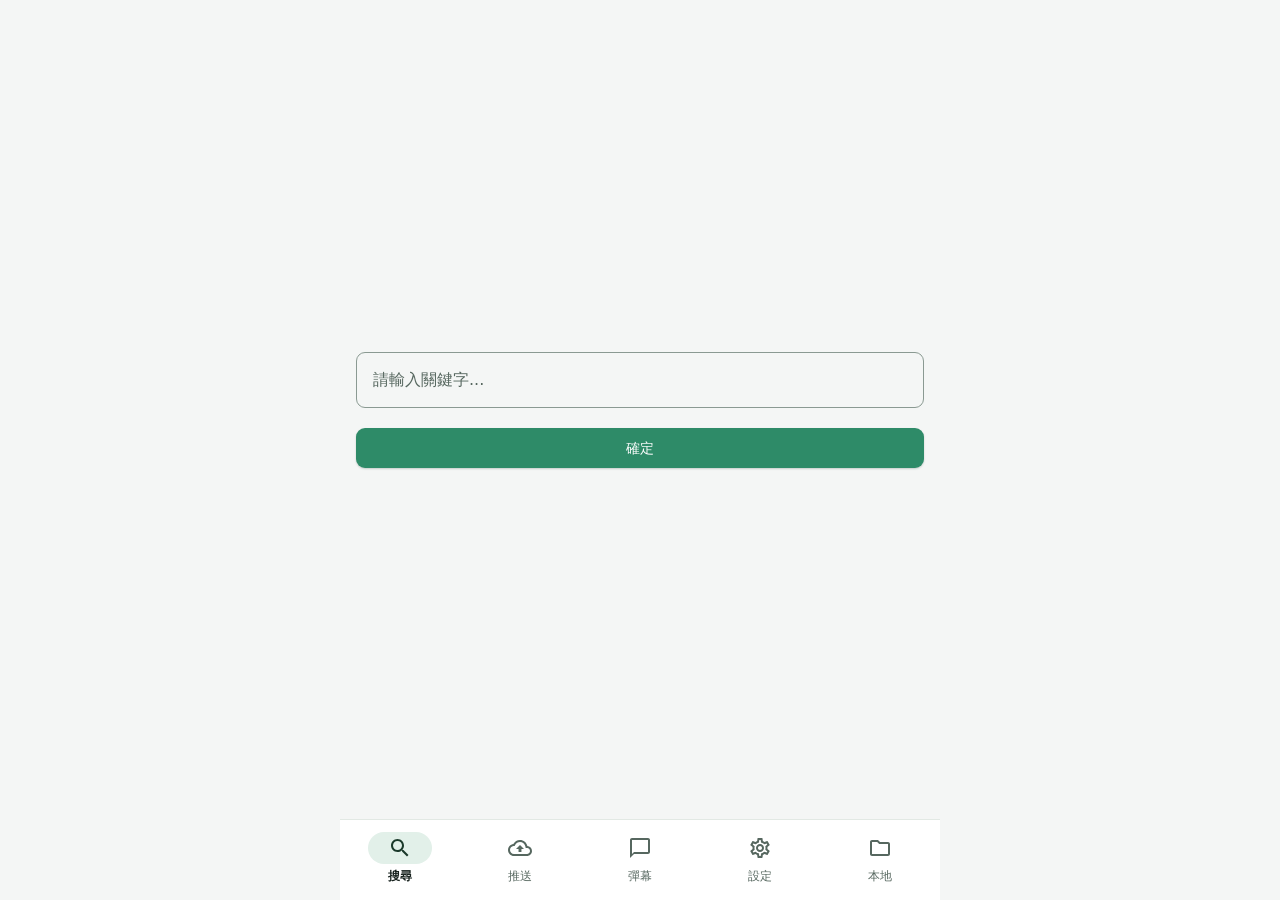
==== commit 8b013061: "feat(ui): 内置柔雾青默认主题 + 统一外观设置入口 补齐 assets/webhome/ 内置主题包（theme.json / eclipse.html / eclipse-detail.h" ====
--- a/app/src/main/assets/index.html
+++ b/app/src/main/assets/index.html
@@ -1,13 +1,18 @@
 <!DOCTYPE html>
-<html lang="zh-Hant">
+<html lang="zh-Hant" data-theme="aurora" data-btn-shape="solid" data-modal-style="blur" data-modal-pos="center" data-density="normal" data-motion="on">
 
 <head>
     <title>影視</title>
     <meta charset="UTF-8">
+<link rel="icon" href="data:,">
     <meta name="viewport" content="width=device-width,initial-scale=1,user-scalable=0,viewport-fit=cover">
     <meta name="color-scheme" content="light dark">
     <link rel="stylesheet" href="css/ui.css">
     <script src="js/jquery.min.js" defer></script>
+    <link rel="stylesheet" href="css/theme-aurora.css">
+    <link rel="stylesheet" href="webhome/css/theme-panel.css">
+    <script src="js/theme-engine.js" defer></script>
+    <script src="webhome/js/appearance.js" defer></script>
     <script src="js/script.js" defer></script>
 </head>
 
@@ -68,6 +73,8 @@
                         </div>
                     </div>
                     <button onclick="setting()" class="md-btn md-btn-filled md-btn-full">確定</button>
+                    <button type="button" class="md-btn md-btn-tonal md-btn-full" data-theme-entry style="margin-top:12px">外觀與主題 · 打開統一定制面板</button>
+                    <p style="margin-top:8px;font-size:12px;opacity:.7;line-height:1.6">柔霧青為預設主題；可更換按鈕形態、字色、底色、彈窗位置與風格、宮格形狀及全域比例。</p>
                 </div>
             </div>
             <!-- 本地 -->
--- a/app/src/main/assets/css/theme-aurora.css
+++ b/app/src/main/assets/css/theme-aurora.css
@@ -0,0 +1,170 @@
+/* =============================================================
+   xbox-re · 管理页换肤映射层  v1.0
+   -------------------------------------------------------------
+   作用：把「柔雾青」主题令牌映射到 assets/css/ui.css 已有的 --md-*
+   Material 3 变量体系，使 index.html / manage.html 的所有元素与弹窗
+   都跟随主题，而**不需要修改 ui.css 一行**，也不改任何 DOM 结构。
+
+   引入顺序：必须在 ui.css 之后。
+   选择器用 html[data-theme=...] 提升优先级，可同时压过 :root、
+   body.manage-page 以及 @media (prefers-color-scheme: dark) 内的定义。
+   ============================================================= */
+
+/* —— 四套预设：同时命中 html 与 body.manage-page（后者会覆盖继承值） —— */
+html[data-theme="aurora"],
+html[data-theme="aurora"] body.manage-page {
+    --md-primary: #2e8b68;
+    --md-on-primary: #ffffff;
+    --md-primary-container: #d9efe3;
+    --md-on-primary-container: #102a1e;
+    --md-secondary-container: #e2f0e9;
+    --md-on-secondary-container: #1b3a2b;
+    --md-surface: #f4f6f5;
+    --md-on-surface: #18231f;
+    --md-surface-variant: #e9efeb;
+    --md-on-surface-variant: #56675f;
+    --md-outline: #8a9a92;
+    --md-outline-variant: #e2e9e4;
+    --md-surface-container: #ffffff;
+    --md-surface-container-high: #ffffff;
+    --md-inverse-surface: #1c2621;
+    --md-inverse-on-surface: #f0f4f1;
+    --md-scrim: rgba(18, 34, 27, 0.38);
+    --md-shadow: rgba(20, 45, 33, 0.20);
+}
+
+html[data-theme="paper"],
+html[data-theme="paper"] body.manage-page {
+    --md-primary: #1b1b1b;
+    --md-on-primary: #ffffff;
+    --md-primary-container: #ededed;
+    --md-on-primary-container: #111111;
+    --md-secondary-container: #eeeeee;
+    --md-on-secondary-container: #333333;
+    --md-surface: #ffffff;
+    --md-on-surface: #111111;
+    --md-surface-variant: #f2f2f2;
+    --md-on-surface-variant: #565656;
+    --md-outline: #8c8c8c;
+    --md-outline-variant: #e6e6e6;
+    --md-surface-container: #ffffff;
+    --md-surface-container-high: #ffffff;
+    --md-inverse-surface: #1a1a1a;
+    --md-inverse-on-surface: #f5f5f5;
+    --md-scrim: rgba(0, 0, 0, 0.34);
+    --md-shadow: rgba(0, 0, 0, 0.18);
+}
+
+html[data-theme="ink"],
+html[data-theme="ink"] body.manage-page {
+    --md-primary: #6ccfa4;
+    --md-on-primary: #0f1a15;
+    --md-primary-container: #224534;
+    --md-on-primary-container: #c9efdd;
+    --md-secondary-container: #253a31;
+    --md-on-secondary-container: #c9e6d8;
+    --md-surface: #14181a;
+    --md-on-surface: #e7edeb;
+    --md-surface-variant: #232b2f;
+    --md-on-surface-variant: #aab7b3;
+    --md-outline: #8d9a97;
+    --md-outline-variant: #2c363a;
+    --md-surface-container: #1c2225;
+    --md-surface-container-high: #232b2f;
+    --md-inverse-surface: #e7edeb;
+    --md-inverse-on-surface: #14181a;
+    --md-scrim: rgba(0, 0, 0, 0.58);
+    --md-shadow: rgba(0, 0, 0, 0.45);
+}
+
+html[data-theme="glass"],
+html[data-theme="glass"] body.manage-page {
+    --md-primary: #a99bff;
+    --md-on-primary: #10131f;
+    --md-primary-container: #322c56;
+    --md-on-primary-container: #e6e0ff;
+    --md-secondary-container: rgba(169, 155, 255, 0.16);
+    --md-on-secondary-container: #ded8ff;
+    --md-surface: #10131f;
+    --md-on-surface: #f2f3fb;
+    --md-surface-variant: rgba(255, 255, 255, 0.09);
+    --md-on-surface-variant: #c7cbe0;
+    --md-outline: #a3a9c4;
+    --md-outline-variant: rgba(255, 255, 255, 0.16);
+    --md-surface-container: rgba(255, 255, 255, 0.085);
+    --md-surface-container-high: rgba(30, 34, 56, 0.86);
+    --md-inverse-surface: #f2f3fb;
+    --md-inverse-on-surface: #10131f;
+    --md-scrim: rgba(8, 10, 20, 0.55);
+    --md-shadow: rgba(0, 0, 0, 0.45);
+}
+
+/* —— 按钮形态：覆盖 ui.css 的 .md-btn 家族 —— */
+html[data-btn-shape="pill"] .md-btn { border-radius: 999px; }
+html[data-btn-shape="square"] .md-btn { border-radius: calc(4px * var(--scale, 1)); }
+html[data-btn-shape="outline"] .md-btn-filled {
+    background: transparent;
+    color: var(--md-primary);
+    box-shadow: inset 0 0 0 1px var(--md-primary);
+}
+html[data-btn-shape="soft"] .md-btn-filled {
+    background: var(--md-primary-container);
+    color: var(--md-on-primary-container);
+}
+html[data-btn-shape="outline"] .md-btn-filled:hover,
+html[data-btn-shape="soft"] .md-btn-filled:hover { filter: brightness(0.97); }
+
+/* —— 弹窗位置：ui.css 的 .md-dialog 为居中 absolute，这里只改定位 —— */
+html[data-modal-pos="bottom"] .md-dialog {
+    top: auto; left: 0; bottom: 0; transform: none;
+    width: 100%; max-width: none;
+    border-radius: calc(22px * var(--scale, 1)) calc(22px * var(--scale, 1)) 0 0;
+}
+html[data-modal-pos="top"] .md-dialog {
+    top: 0; left: 0; transform: none;
+    width: 100%; max-width: none;
+    border-radius: 0 0 calc(22px * var(--scale, 1)) calc(22px * var(--scale, 1));
+}
+html[data-modal-pos="side"] .md-dialog {
+    top: 0; right: 0; left: auto; bottom: 0; transform: none;
+    width: min(420px, 88%); max-width: none; height: 100%;
+    border-radius: calc(22px * var(--scale, 1)) 0 0 calc(22px * var(--scale, 1));
+    overflow: auto;
+}
+html[data-modal-style="glass"] .md-dialog-overlay { background: var(--md-scrim); }
+@supports ((backdrop-filter: blur(1px)) or (-webkit-backdrop-filter: blur(1px))) {
+    html[data-modal-style="blur"] .md-dialog-overlay {
+        -webkit-backdrop-filter: blur(var(--overlay-blur, 12px));
+        backdrop-filter: blur(var(--overlay-blur, 12px));
+    }
+    html[data-modal-style="glass"] .md-dialog {
+        background: var(--glass-bg, rgba(255, 255, 255, 0.72));
+        -webkit-backdrop-filter: blur(22px) saturate(1.4);
+        backdrop-filter: blur(22px) saturate(1.4);
+        box-shadow: 0 16px 48px var(--md-shadow);
+    }
+}
+html[data-modal-style="outline"] .md-dialog {
+    background: transparent;
+    box-shadow: inset 0 0 0 1px var(--md-outline-variant), 0 16px 40px var(--md-shadow);
+}
+
+/* —— 圆角基值与界面比例（受 --scale / --r-* 驱动） —— */
+html { --scale: 1; }
+html .md-btn, html .md-input, html .md-field { border-radius: var(--r-sm, 9px); }
+html .md-dialog { border-radius: var(--r-xl, 22px); }
+html .md-nav-bar { border-top: 1px solid var(--md-outline-variant); }
+
+/* 全局缩放：Chromium 系 WebView 支持 zoom；不支持时自动忽略，布局不受影响 */
+@supports (zoom: 1) {
+    html[data-density="compact"] .panel-content { zoom: 0.94; }
+    html[data-density="relaxed"] .panel-content { zoom: 1.06; }
+}
+
+@supports ((backdrop-filter: blur(1px)) or (-webkit-backdrop-filter: blur(1px))) {
+    html[data-theme="glass"] .md-dialog,
+    html[data-theme="glass"] .md-nav-bar {
+        -webkit-backdrop-filter: blur(14px) saturate(1.25);
+        backdrop-filter: blur(14px) saturate(1.25);
+    }
+}
--- a/app/src/main/assets/webhome/css/theme-panel.css
+++ b/app/src/main/assets/webhome/css/theme-panel.css
@@ -0,0 +1,124 @@
+/* =============================================================
+   xbox-re · 统一外观设置面板  v1.0
+   -------------------------------------------------------------
+   所有类名使用 ap- 前缀，与 ui.css / theme.css 完全隔离，互不覆盖。
+   被两个页面共同引用：
+     · webhome/eclipse.html        → css/theme-panel.css
+     · assets/index.html          → webhome/css/theme-panel.css
+   面板 DOM 由 js/appearance.js 动态创建，页面只需一个 [data-theme-entry] 按钮。
+   ============================================================= */
+
+.ap-overlay {
+    position: fixed; inset: 0; z-index: 9000;
+    display: flex; align-items: center; justify-content: center;
+    padding: calc(var(--u, 8px) * 2.5);
+    background: var(--overlay-bg, rgba(18, 34, 27, 0.38));
+    opacity: 0; visibility: hidden;
+    transition: opacity var(--motion-duration, 190ms) var(--motion-ease, ease),
+                visibility var(--motion-duration, 190ms) var(--motion-ease, ease);
+}
+@supports ((backdrop-filter: blur(1px)) or (-webkit-backdrop-filter: blur(1px))) {
+    .ap-overlay { -webkit-backdrop-filter: blur(var(--overlay-blur, 12px)); backdrop-filter: blur(var(--overlay-blur, 12px)); }
+}
+.ap-overlay.is-open { opacity: 1; visibility: visible; }
+
+.ap-dialog {
+    width: 100%; max-width: calc(520px * var(--scale, 1));
+    max-height: min(86vh, 760px); display: flex; flex-direction: column;
+    background: var(--bg-elevated, #fff);
+    color: var(--text-primary, #18231f);
+    border: 1px solid var(--border, #e2e9e4);
+    border-radius: var(--r-xl, 22px);
+    box-shadow: var(--shadow-2, 0 16px 40px rgba(0,0,0,.16));
+    transform: var(--modal-hidden-transform, translateY(10px) scale(.975));
+    opacity: 0;
+    transition: transform var(--motion-duration, 190ms) var(--motion-ease, ease),
+                opacity var(--motion-duration, 190ms) var(--motion-ease, ease);
+    font-family: var(--font-family, system-ui, sans-serif);
+    font-size: var(--fs-md, 14px);
+    overflow: hidden;
+}
+.ap-overlay.is-open .ap-dialog { transform: none; opacity: 1; }
+html[data-modal-pos="bottom"] .ap-overlay { align-items: flex-end; padding: 0; }
+html[data-modal-pos="bottom"] .ap-dialog { max-width: none; border-radius: var(--r-xl, 22px) var(--r-xl, 22px) 0 0; }
+html[data-modal-pos="top"] .ap-overlay { align-items: flex-start; padding: 0; }
+html[data-modal-pos="top"] .ap-dialog { max-width: none; border-radius: 0 0 var(--r-xl, 22px) var(--r-xl, 22px); }
+html[data-modal-pos="side"] .ap-overlay { justify-content: flex-end; align-items: stretch; padding: 0; }
+html[data-modal-pos="side"] .ap-dialog { max-width: calc(460px * var(--scale, 1)); max-height: none; height: 100%; border-radius: var(--r-xl, 22px) 0 0 var(--r-xl, 22px); }
+
+.ap-head { display: flex; align-items: flex-start; gap: var(--gap, 16px); padding: calc(var(--u, 8px)*2.5) calc(var(--u, 8px)*3); border-bottom: 1px solid var(--border, #e2e9e4); flex: 0 0 auto; }
+.ap-title { font-size: var(--fs-lg, 16px); font-weight: 600; letter-spacing: -0.01em; }
+.ap-desc { font-size: var(--fs-sm, 12px); color: var(--text-secondary, #56675f); margin-top: 4px; line-height: 1.55; }
+.ap-close { margin-left: auto; width: calc(34px * var(--scale, 1)); height: calc(34px * var(--scale, 1)); border: 0; border-radius: var(--r-sm, 9px); background: transparent; color: var(--text-secondary, #56675f); font-size: 20px; line-height: 1; cursor: pointer; }
+.ap-close:hover { background: var(--bg-hover, #e9efeb); color: var(--text-primary, #18231f); }
+.ap-body { padding: 0 calc(var(--u, 8px)*3); overflow: auto; flex: 1 1 auto; }
+.ap-foot { display: flex; gap: calc(var(--u, 8px)*1); justify-content: flex-end; flex-wrap: wrap; padding: calc(var(--u, 8px)*2) calc(var(--u, 8px)*3); border-top: 1px solid var(--border, #e2e9e4); flex: 0 0 auto; }
+
+.ap-group { padding: calc(var(--u, 8px)*2.25) 0; border-bottom: 1px solid var(--border, #e2e9e4); }
+.ap-group:last-child { border-bottom: 0; }
+.ap-group-title { font-size: var(--fs-xs, 11px); font-weight: 600; letter-spacing: 0.09em; text-transform: uppercase; color: var(--text-tertiary, #8a9a92); margin-bottom: calc(var(--u, 8px)*1.75); }
+.ap-item + .ap-item { margin-top: calc(var(--u, 8px)*2); }
+.ap-label { display: block; font-size: var(--fs-sm, 12px); font-weight: 500; margin-bottom: calc(var(--u, 8px)*0.875); }
+.ap-hint { display: block; font-size: var(--fs-xs, 11px); color: var(--text-tertiary, #8a9a92); line-height: 1.6; margin-top: 5px; }
+.ap-row { display: flex; align-items: center; gap: calc(var(--u, 8px)*1.5); }
+.ap-row-between { display: flex; align-items: center; justify-content: space-between; gap: var(--gap, 16px); }
+.ap-value { font-family: var(--font-mono, monospace); font-size: var(--fs-xs, 11px); color: var(--accent, #2e8b68); margin-left: auto; }
+
+.ap-presets { display: grid; grid-template-columns: repeat(auto-fit, minmax(112px, 1fr)); gap: calc(var(--u, 8px)*1); }
+.ap-preset { padding: calc(var(--u, 8px)*1.25); border: 1px solid var(--border, #e2e9e4); border-radius: var(--r-md, 12px); background: var(--bg-surface, #fff); cursor: pointer; text-align: left; color: var(--text-primary, #18231f); transition: border-color 130ms, transform 190ms; }
+.ap-preset:hover { transform: translateY(-2px); }
+.ap-preset.is-active { border-color: var(--accent, #2e8b68); box-shadow: 0 0 0 3px var(--accent-ring, rgba(46,139,104,.28)); }
+.ap-swatch { height: calc(38px * var(--scale, 1)); border-radius: var(--r-sm, 9px); margin-bottom: calc(var(--u, 8px)*1); border: 1px solid rgba(128,128,128,.16); }
+.ap-preset b { display: block; font-size: var(--fs-sm, 12px); font-weight: 600; }
+.ap-preset small { display: block; font-size: var(--fs-xs, 11px); color: var(--text-tertiary, #8a9a92); margin-top: 3px; }
+
+.ap-options { display: grid; grid-template-columns: repeat(auto-fit, minmax(84px, 1fr)); gap: calc(var(--u, 8px)*1); }
+.ap-option { display: flex; flex-direction: column; align-items: center; justify-content: center; gap: 6px; padding: calc(var(--u, 8px)*1.25) calc(var(--u, 8px)*0.75); border: 1px solid var(--border, #e2e9e4); border-radius: var(--r-md, 12px); background: var(--bg-surface, #fff); color: var(--text-secondary, #56675f); font-size: var(--fs-xs, 11px); cursor: pointer; transition: border-color 130ms, background 130ms; }
+.ap-option:hover { background: var(--bg-hover, #e9efeb); }
+.ap-option.is-active { border-color: var(--accent, #2e8b68); background: var(--accent-soft, #e2f0e9); color: var(--accent, #2e8b68); font-weight: 600; }
+.ap-shape { width: calc(26px * var(--scale, 1)); height: calc(26px * var(--scale, 1)); background: var(--accent-soft, #e2f0e9); border: 2px solid currentColor; }
+
+.ap-seg { display: inline-flex; width: 100%; gap: 2px; padding: 3px; background: var(--bg-subtle, #f0f3f1); border: 1px solid var(--border, #e2e9e4); border-radius: var(--r-sm, 9px); }
+.ap-seg button { flex: 1; border: 0; padding: calc(var(--u, 8px)*0.875) calc(var(--u, 8px)*0.5); border-radius: calc(var(--r-sm, 9px) * .7); background: transparent; color: var(--text-secondary, #56675f); font-size: var(--fs-xs, 11px); cursor: pointer; white-space: nowrap; }
+.ap-seg button.is-active { background: var(--bg-surface, #fff); color: var(--text-primary, #18231f); font-weight: 600; box-shadow: 0 1px 2px rgba(0,0,0,.06); }
+
+.ap-colors { display: grid; grid-template-columns: repeat(2, 1fr); gap: calc(var(--u, 8px)*1.5); }
+.ap-color > span { display: block; font-size: var(--fs-xs, 11px); color: var(--text-secondary, #56675f); margin-bottom: 6px; }
+.ap-color-row { display: flex; align-items: center; gap: calc(var(--u, 8px)*0.875); }
+.ap-color-row input[type=color] { width: calc(30px * var(--scale, 1)); height: calc(30px * var(--scale, 1)); padding: 0; border: 1px solid var(--border-strong, #cdd8d1); border-radius: var(--r-sm, 9px); background: none; cursor: pointer; flex: 0 0 auto; }
+.ap-color-row code { font-family: var(--font-mono, monospace); font-size: 10px; color: var(--text-tertiary, #8a9a92); overflow: hidden; text-overflow: ellipsis; white-space: nowrap; }
+
+.ap-range { -webkit-appearance: none; appearance: none; width: 100%; height: 4px; border-radius: 99px; background: var(--bg-active, #dfeae3); outline: 0; }
+.ap-range::-webkit-slider-thumb { -webkit-appearance: none; width: calc(16px * var(--scale, 1)); height: calc(16px * var(--scale, 1)); border-radius: 50%; background: var(--bg-surface, #fff); border: 2px solid var(--accent, #2e8b68); cursor: pointer; }
+.ap-range::-moz-range-thumb { width: calc(16px * var(--scale, 1)); height: calc(16px * var(--scale, 1)); border-radius: 50%; background: var(--bg-surface, #fff); border: 2px solid var(--accent, #2e8b68); cursor: pointer; }
+.ap-switch { position: relative; width: calc(40px * var(--scale, 1)); height: calc(23px * var(--scale, 1)); border: 0; border-radius: 99px; background: var(--border-strong, #cdd8d1); cursor: pointer; flex: 0 0 auto; }
+.ap-switch::after { content: ""; position: absolute; top: 3px; left: 3px; width: calc(17px * var(--scale, 1)); height: calc(17px * var(--scale, 1)); border-radius: 50%; background: #fff; transition: transform var(--motion-duration, 190ms); }
+.ap-switch[aria-checked="true"] { background: var(--accent, #2e8b68); }
+.ap-switch[aria-checked="true"]::after { transform: translateX(calc(17px * var(--scale, 1))); }
+
+.ap-btn { display: inline-flex; align-items: center; justify-content: center; gap: 6px; height: calc(36px * var(--scale, 1)); padding: 0 calc(var(--u, 8px)*1.75); border: 1px solid transparent; border-radius: var(--r-sm, 9px); font-size: var(--fs-sm, 12px); font-weight: 600; cursor: pointer; transition: background 130ms, transform 130ms; }
+.ap-btn:active { transform: translateY(1px); }
+.ap-btn-primary { background: var(--accent, #2e8b68); color: var(--text-on-accent, #fff); }
+.ap-btn-ghost { background: transparent; color: var(--text-secondary, #56675f); }
+.ap-btn-ghost:hover { background: var(--bg-hover, #e9efeb); }
+.ap-btn-soft { background: var(--bg-subtle, #f0f3f1); color: var(--text-primary, #18231f); border-color: var(--border, #e2e9e4); }
+
+.ap-map { width: 100%; border-collapse: collapse; font-size: var(--fs-xs, 11px); }
+.ap-map th, .ap-map td { text-align: left; padding: calc(var(--u, 8px)*1) calc(var(--u, 8px)*0.75); border-bottom: 1px solid var(--border, #e2e9e4); vertical-align: top; }
+.ap-map th { color: var(--text-tertiary, #8a9a92); font-weight: 600; letter-spacing: .05em; text-transform: uppercase; }
+.ap-map td:first-child { font-weight: 600; white-space: nowrap; }
+.ap-map tr:last-child td { border-bottom: 0; }
+.ap-note { padding: calc(var(--u, 8px)*1.5); border-radius: var(--r-md, 12px); background: var(--bg-subtle, #f0f3f1); font-size: var(--fs-xs, 11px); color: var(--text-secondary, #56675f); line-height: 1.65; }
+.ap-code { font-family: var(--font-mono, monospace); font-size: 10px; line-height: 1.7; background: var(--bg-subtle, #f0f3f1); border: 1px solid var(--border, #e2e9e4); border-radius: var(--r-md, 12px); padding: calc(var(--u, 8px)*1.5); overflow: auto; white-space: pre; max-height: 34vh; color: var(--text-secondary, #56675f); }
+
+.ap-toast { position: fixed; z-index: 9500; bottom: calc(var(--u, 8px)*3); left: 50%; transform: translateX(-50%); padding: calc(var(--u, 8px)*1.25) calc(var(--u, 8px)*2); border-radius: var(--r-md, 12px); background: var(--bg-elevated, #fff); color: var(--text-primary, #18231f); border: 1px solid var(--border, #e2e9e4); box-shadow: var(--shadow-2, 0 16px 40px rgba(0,0,0,.16)); font-size: var(--fs-sm, 12px); font-family: var(--font-family, system-ui, sans-serif); opacity: 0; transition: opacity 190ms; pointer-events: none; }
+.ap-toast.is-open { opacity: 1; }
+
+@media (max-width: 520px) {
+    .ap-overlay { padding: 0; align-items: flex-end; }
+    .ap-dialog { max-width: none; border-radius: var(--r-xl, 22px) var(--r-xl, 22px) 0 0; max-height: 88vh; }
+    .ap-colors { grid-template-columns: 1fr 1fr; }
+}
+@media (prefers-reduced-motion: reduce) {
+    .ap-overlay, .ap-dialog, .ap-preset, .ap-switch::after, .ap-toast { transition-duration: 0ms; }
+}
